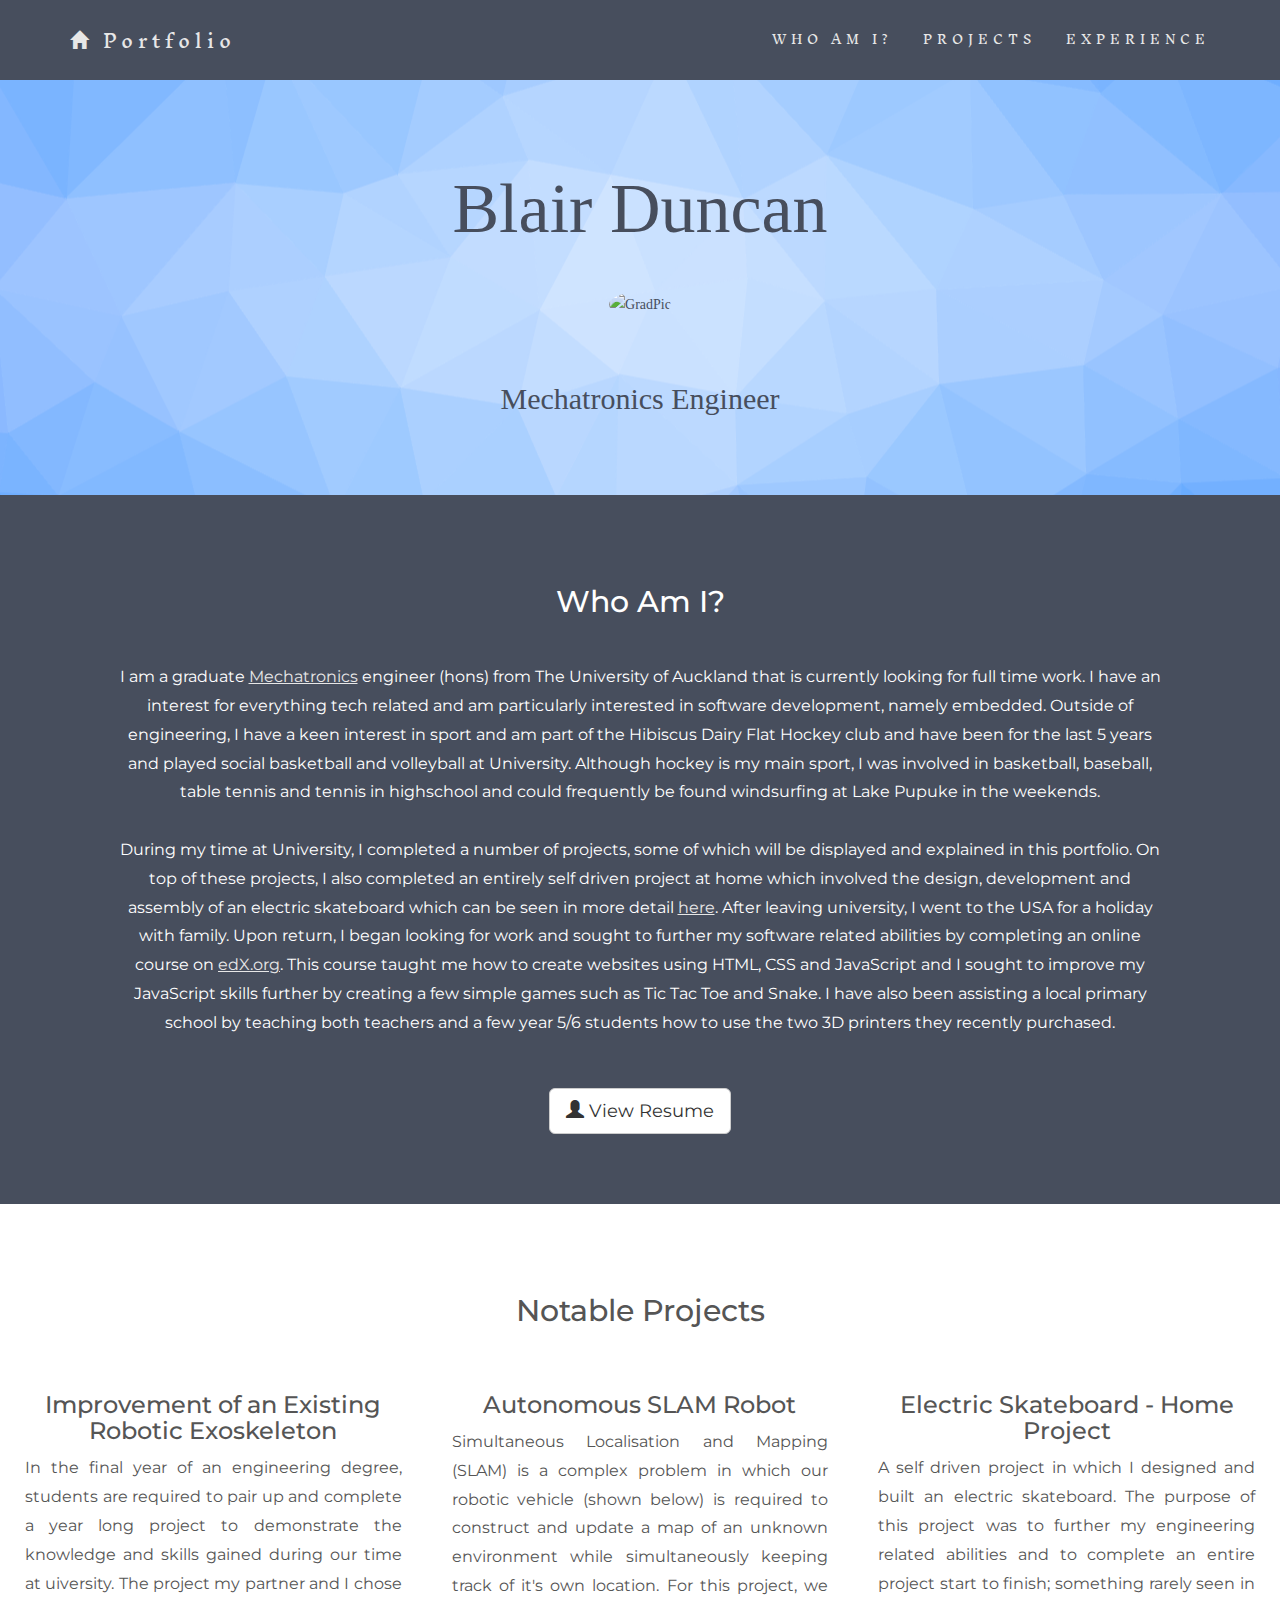
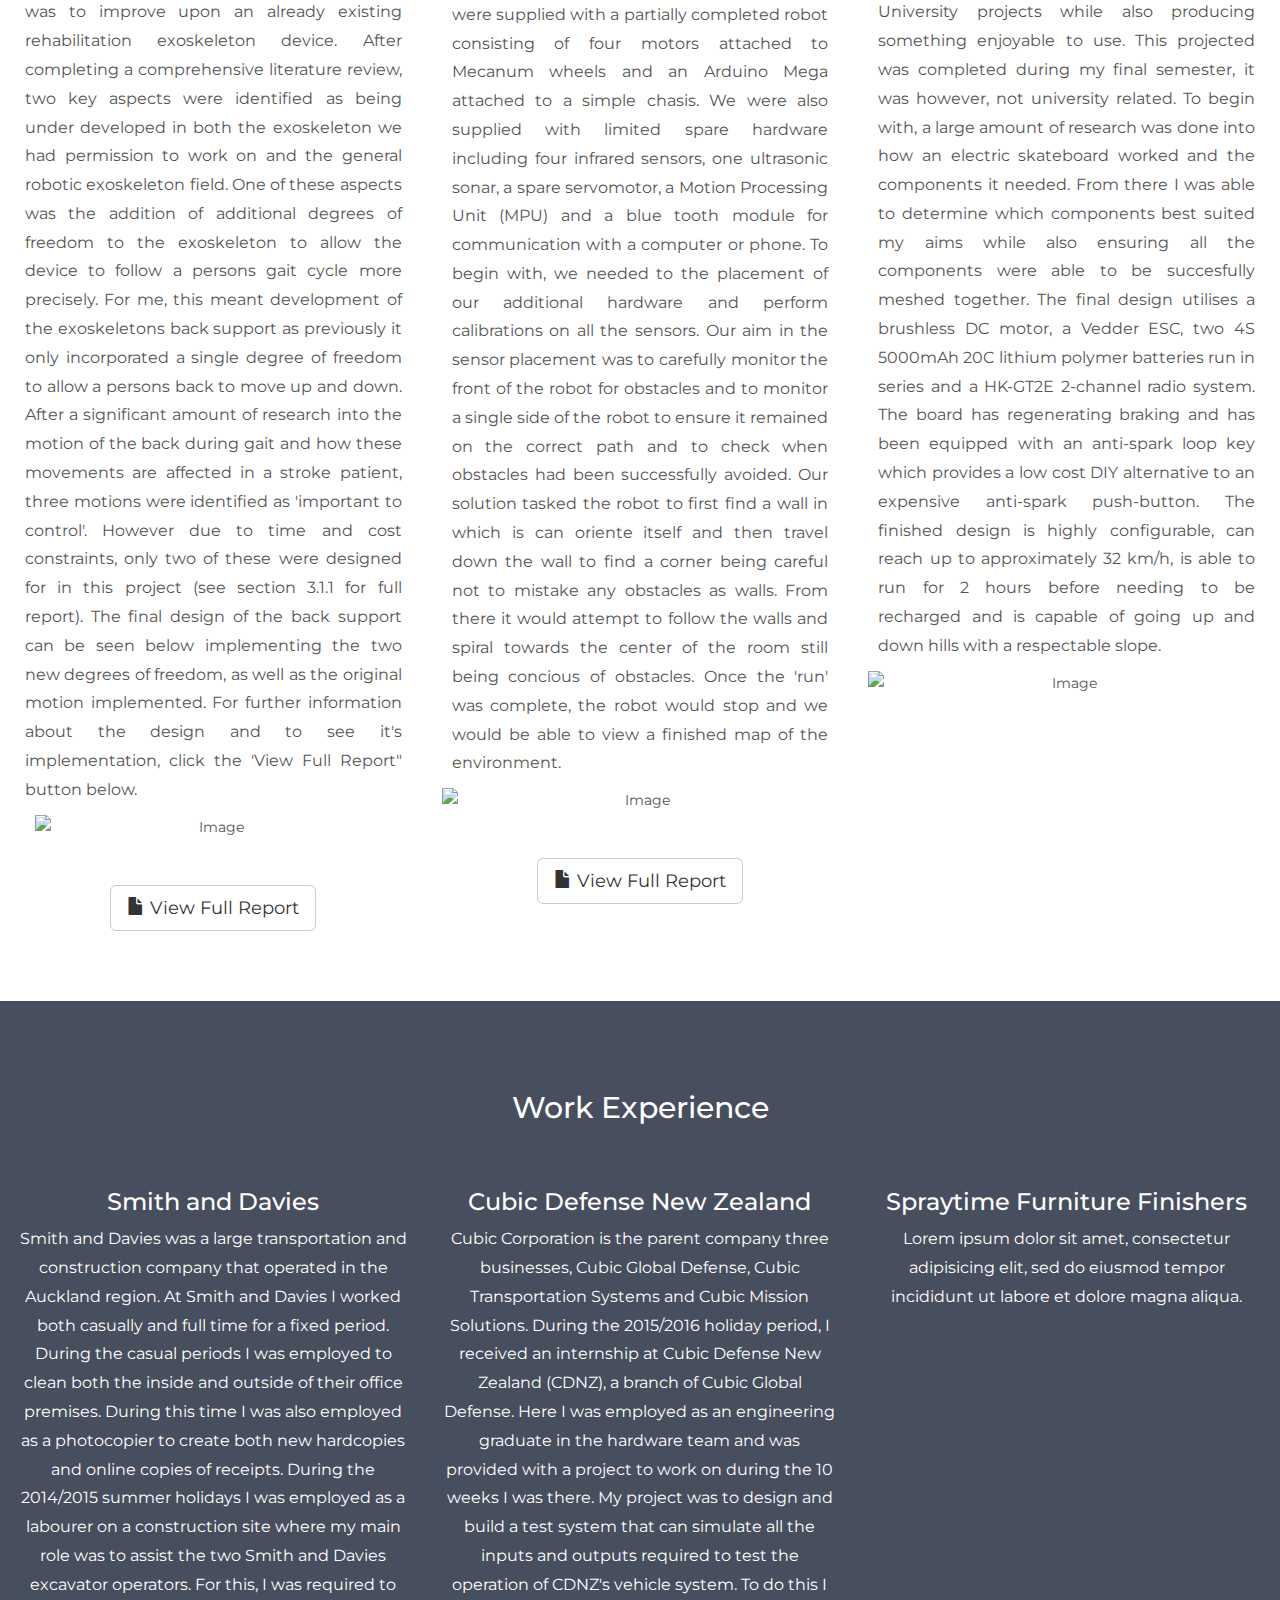
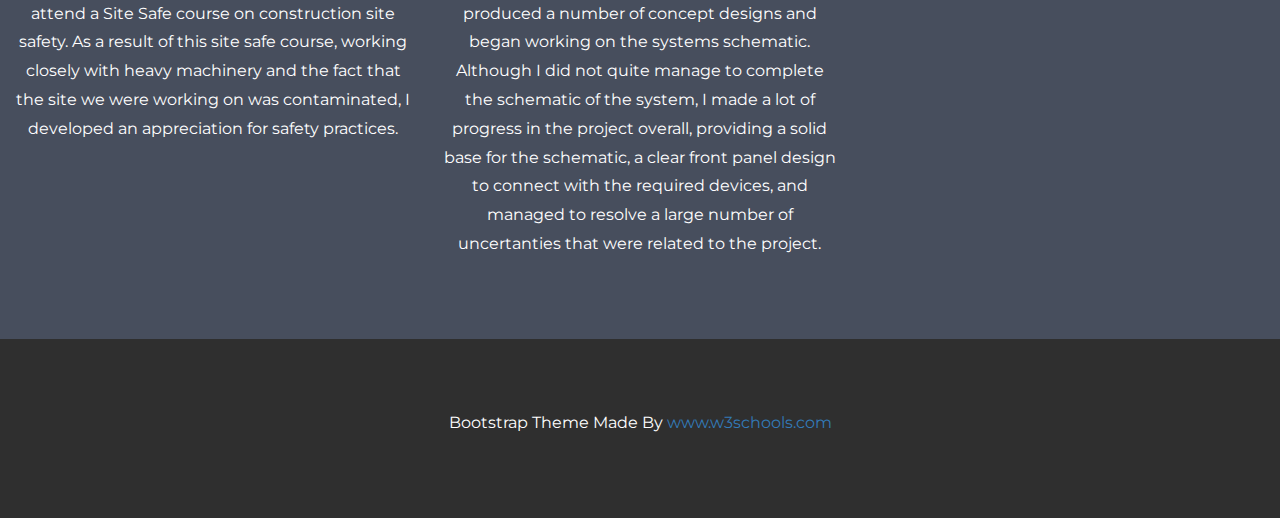
==== index.html @ e44c0905 "Test 1.1" ====
<!DOCTYPE html>
<!-- Link to bootstrap examples -->
<!-- webGL   Check out-->
<!-- http://getbootstrap.com/getting-started/#download -->
<!-- https://www.w3schools.com/bootstrap/default.asp -->
<!-- http://www.quackit.com/css/css_color_codes.cfm -->
<!-- http://qrohlf.com/trianglify-generator/ -->
<!-- https://snorpey.github.io/triangulation/ -->

<!-- Can share website temporarily-->
<!-- https://codepen.io/ -->

<html lang="en">
<head>
  <!-- Theme Made By www.w3schools.com - No Copyright -->
  <title>Blair Duncan Portfolio</title>
  <meta charset="utf-8">
  <meta name="viewport" content="width=device-width, initial-scale=1">
  <link rel="stylesheet" href="https://maxcdn.bootstrapcdn.com/bootstrap/3.3.7/css/bootstrap.min.css">
  <link href="https://fonts.googleapis.com/css?family=Montserrat" rel="stylesheet">
  <script src="https://ajax.googleapis.com/ajax/libs/jquery/3.2.1/jquery.min.js"></script>
  <script src="https://maxcdn.bootstrapcdn.com/bootstrap/3.3.7/js/bootstrap.min.js"></script>

  <!-- Fonts -->
  <!-- https://fonts.google.com/ -->
  <link href="https://fonts.googleapis.com/css?family=Architects+Daughter|Baloo|Barrio|Chewy|Inknut+Antiqua|Permanent+Marker|Ravi+Prakash" rel="stylesheet">


  <link href="css/style.css" rel="stylesheet">


</head>
<body data-spy="scroll" data-target=".navbar" data-offset="100">

<!-- Navbar -->
<nav class="navbar navbar-default navbar-fixed-top">
  <div class="container">
    <div class="navbar-header">
      <button type="button" class="navbar-toggle" data-toggle="collapse" data-target="#myNavbar">
        <span class="icon-bar"></span>
        <span class="icon-bar"></span>
        <span class="icon-bar"></span>                        
      </button>
      <a class="navbar-brand" href="#Home"><span class="glyphicon glyphicon-home"></span> Portfolio</a>
    </div>
    <div class="collapse navbar-collapse" id="myNavbar">
      <ul class="nav navbar-nav navbar-right">
        <li><a href="#Who">WHO AM I?</a></li>
        <li><a href="#Projects">PROJECTS</a></li>
        <li><a href="#WorkExperience">EXPERIENCE</a></li>
      </ul>
    </div>
  </div>
</nav>

<!-- First Container (Title Page) -->
<div class="container-fluid bg-1 text-center"  id="Home">
  <h1 class="margin">Blair Duncan</h1>
  <img src="images/GradPic.png" class="img-responsive img-circle margin" style="display:inline" alt="GradPic" width="350" height="350">
  <h2>Mechatronics Engineer</h2>
</div>

<!-- Second Container (About me) -->
<div class="container-fluid bg-2 text-center" id="Who">  
  <h2 class="margin">Who Am I?</h2>
  <p>I am a graduate <a href="https://en.wikipedia.org/wiki/Mechatronics" target="_blank" data-toggle="tooltip" data-placement="bottom" title="What is Mechatronics?">Mechatronics</a> engineer (hons) from The University of Auckland that is currently looking for full time work. I have an interest for everything tech related and am particularly interested in software development, namely embedded.
  Outside of engineering, I have a keen interest in sport and am part of the Hibiscus Dairy Flat Hockey club and have been for the last 5 years and played social basketball and volleyball at University. Although hockey is my main sport, I was involved in basketball, baseball, table tennis and tennis in highschool and could frequently be found windsurfing at Lake Pupuke in the weekends.
  <br />
  <br />
  During my time at University, I completed a number of projects, some of which will be displayed and explained in this portfolio. On top of these projects, I also completed an entirely self driven project at home which involved the design, development and assembly of an electric skateboard which can be seen in more detail <a href="#">here</a>.
  After leaving university, I went to the USA for a holiday with family. Upon return, I began looking for work and sought to further my software related abilities by completing an online course on <a href="https://www.edx.org/" target="_blank">edX.org</a>. This course taught me how to create websites using HTML, CSS and JavaScript and I sought to improve my JavaScript skills further by creating a few simple games such as Tic Tac Toe and Snake.
  I have also been assisting a local primary school by teaching both teachers and a few year 5/6 students how to use the two 3D printers they recently purchased.
  </p>
  <a href="PDF/Resume.pdf" target = "_blank" class="btn btn-default btn-lg">
    <span class="glyphicon glyphicon-user"></span> View Resume
  </a>
</div>

<!-- Third Container (Projects) -->
<div class="container-fluid bg-3 text-center" id="Projects">    
  <h2 class="margin">Notable Projects</h2>
  <div class="row">
    <!-- Robotic Exoskeleton -->
    <div class="col-sm-4 ">
      <h3>Improvement of an Existing Robotic Exoskeleton</h3>
      <p class="text-justify margin3">
        In the final year of an engineering degree, students are required to pair up and complete a year long project to demonstrate the knowledge and skills gained during our time at uiversity. The project my partner and I chose was to improve upon an already existing rehabilitation exoskeleton device. After completing a comprehensive literature review, two key aspects were identified as being under developed in both the exoskeleton we had permission to work on and the general robotic exoskeleton field.
        One of these aspects was the addition of additional degrees of freedom to the exoskeleton to allow the device to follow a persons gait cycle more precisely. For me, this meant development of the exoskeletons back support as previously it only incorporated a single degree of freedom to allow a persons back to move up and down. After a significant amount of research into the motion of the back during gait and how these movements are affected in a stroke patient, three motions were identified as 'important to control'.
        However due to time and cost constraints, only two of these were designed for in this project (see section 3.1.1 for full report). The final design of the back support can be seen below implementing the two new degrees of freedom, as well as the original motion implemented. For further information about the design and to see it's implementation, click the 'View Full Report" button below.
      </p>
      <img src="images/backsupport.png" class="img-responsive margin center-block" style="width:90%" alt="Image">
      <a href="PDF/FinalYearReport.pdf" target = "_blank" class="btn btn-default btn-lg">
    <span class="glyphicon glyphicon-file"></span> View Full Report
  </a>
    </div>
    <!-- Slam Robot -->
    <div class="col-sm-4">
      <h3>Autonomous SLAM Robot</h3>
      <p class="text-justify margin3">
        Simultaneous Localisation and Mapping (SLAM) is a complex problem in which our robotic vehicle (shown below) is required to construct and update a map of an unknown environment while simultaneously keeping track of it's own location.
        For this project, we were supplied with a partially completed robot consisting of four motors attached to Mecanum wheels and an Arduino Mega attached to a simple chasis. We were also supplied with limited spare hardware including four infrared sensors, one ultrasonic sonar, a spare servomotor, a Motion Processing Unit (MPU) and a blue tooth module for communication with a computer or phone.
        To begin with, we needed to the placement of our additional hardware and perform calibrations on all the sensors. Our aim in the sensor placement was to carefully monitor the front of the robot for obstacles and to monitor a single side of the robot to ensure it remained on the correct path and to check when obstacles had been successfully avoided.
        Our solution tasked the robot to first find a wall in which is can oriente itself and then travel down the wall to find a corner being careful not to mistake any obstacles as walls. From there it would attempt to follow the walls and spiral towards the center of the room still being concious of obstacles. Once the 'run' was complete, the robot would stop and we would be able to view a finished map of the environment.
      </p>
      <img src="images/SLAMBOT.png" class="img-responsive margin" style="width:100%" alt="Image">
      <a href="PDF/SLAMReport.pdf" target = "_blank" class="btn btn-default btn-lg">
    <span class="glyphicon glyphicon-file"></span> View Full Report</a>
    </div>
    <!-- Electric Skateboard -->
    <div class="col-sm-4">
      <h3>Electric Skateboard - Home Project</h3>
      <p class="text-justify margin3">
        A self driven project in which I designed and built an electric skateboard. The purpose of this project was to further my engineering related abilities and to complete an entire project start to finish; something rarely seen in University projects while also producing something enjoyable to use. This projected was completed during my final semester, it was however, not university related. 
        To begin with, a large amount of research was done into how an electric skateboard worked and the components it needed. From there I was able to determine which components best suited my aims while also ensuring all the components were able to be succesfully meshed together. The final design utilises a brushless DC motor, a Vedder ESC, two 4S 5000mAh 20C lithium polymer batteries run in series and a HK-GT2E 2-channel radio system. The board has regenerating braking and has been equipped with an anti-spark loop key which provides a low cost DIY alternative to an expensive anti-spark push-button. 
        The finished design is highly configurable, can reach up to approximately 32 km/h, is able to run for 2 hours before needing to be recharged and is capable of going up and down hills with a respectable slope.
      </p>
      <img src="images/SLAMBOT.png" class="img-responsive margin" style="width:100%" alt="Image">
    </div>
  </div>
</div>

<div class="container-fluid bg-4 text-center" id="WorkExperience">
  <h2 class="margin">Work Experience</h2>
  <div class="row">
    <div class="col-sm-4">
      <!--Smith and Davies-->
      <h3>Smith and Davies</h3>
      <p>
        Smith and Davies was a large transportation and construction company that operated in the Auckland region. At Smith and Davies I worked both casually and full time for a fixed period. During the casual periods I was employed to clean both the inside and outside of their office premises. During this time I was also employed as a photocopier to create both new hardcopies and online copies of receipts.
        During the 2014/2015 summer holidays I was employed as a labourer on a construction site where my main role was to assist the two Smith and Davies excavator operators. For this, I was required to attend a Site Safe course on construction site safety. As a result of this site safe course, working closely with heavy machinery and the fact that the site we were working on was contaminated, I developed an appreciation for safety practices.
      </p>
    </div>
    <!--CDNZ-->
    <div class="col-sm-4">
      <h3>Cubic Defense New Zealand</h3>
      <p>
        Cubic Corporation is the parent company three businesses, Cubic Global Defense, Cubic Transportation Systems and Cubic Mission Solutions. During the 2015/2016 holiday period, I received an internship at Cubic Defense New Zealand (CDNZ), a branch of Cubic Global Defense. Here I was employed as an engineering graduate in the hardware team and was provided with a project to work on during the 10 weeks I was there. My project was to design and build a test system that can simulate all the inputs and outputs required to test the operation of CDNZ's vehicle system. To do this I produced a number of concept designs and began working on the systems schematic.
        Although I did not quite manage to complete the schematic of the system, I made a lot of progress in the project overall, providing a solid base for the schematic, a clear front panel design to connect with the required devices, and managed to resolve a large number of uncertanties that were related to the project.
      </p>
    </div>
    <!--Spraytime Furniture Finishers-->
    <div class="col-sm-4">
      <h3>Spraytime Furniture Finishers</h3>
      <p>Lorem ipsum dolor sit amet, consectetur adipisicing elit, sed do eiusmod tempor incididunt ut labore et dolore magna aliqua.</p>
    </div>
    
  </div>
</div>
<!-- Footer -->
<footer class="container-fluid bg-5 text-center">
  <p>Bootstrap Theme Made By <a href="https://www.w3schools.com">www.w3schools.com</a></p> 
</footer>

</body>
</html>
---- css/style.css ----
body {
      font-family: 'Inknut Antiqua', serif;
      font: 20px;  /*Montserrat, sans-serif;*/
      line-height: 1.8;
      color: #f5f6f7;
  }

  h1{
      font-size: 70px;
  }

  p {font-size: 16px;}
  .margin {margin-bottom: 45px;}
  .bg-1 { 
      background: url('../images/pattern.png') no-repeat center center;
      color: #474e5d;
      margin-top: 80px;
      font-family: 'Permanent Marker', cursive;
     
     /* border-bottom: dotted gray;
      border-top: dotted gray;*/
      
     /* border-bottom:1px solid black;
      border-left: 3px solid black;
      border-right: 3px solid black; */
  }
  .bg-2 { 
      background-color: #474e5d; /* Dark Blue */
      color: #ffffff;
      font-family: Montserrat, sans-serif;
     /* border-top: 1px solid black;
      border-bottom:1px solid black;
      border-left: 3px solid black;
      border-right: 3px solid black;*/
  }
  .bg-3 { 
      background-color: #ffffff; /* White */
      color: #555555;
      font-family: Montserrat, sans-serif;
      /*border-top: 1px solid black;
      border-bottom:1px solid black;
      border-left: 3px solid black;
      border-right: 3px solid black;*/
  }
  .bg-4 { 
      background-color: #474e5d; /* Dark Blue */
      color: #ffffff;
      font-family: Montserrat, sans-serif;
     /* border-top: 1px solid black;
      border-bottom:1px solid black;
      border-left: 3px solid black;
      border-right: 3px solid black;*/
  }
  
  .bg-5 { 
      background-color: #2f2f2f; /* Black Gray */
      color: #fff;
      font-family: Montserrat, sans-serif;
     /* border-top: 1px solid black;
      border-bottom:1px solid black;
      border-left: 3px solid black;
      border-right: 3px solid black; */
      
  }
  .container-fluid {
      padding-top: 70px;
      padding-bottom: 70px;
  }
  .navbar-default {
    background-color: #474e5d;
    border-color: #E7E7E7;
}
  .navbar {
      padding-top: 15px;
      padding-bottom: 15px;
      border: 0;
      border-radius: 0;
      margin-bottom: 0;
      font-size: 12px;
      letter-spacing: 5px;
     /* border-bottom: 2px solid black;
      border-left: 3px solid black;
      border-right: 3px solid black;
      border-top: 2px solid black;   */
  }
  .navbar-nav  li a:hover {
      color: #1abc9c !important;
  }

  .nav.navbar-nav.navbar-right li a {
      color:#E7E7E7;
  }
  
  .navbar-default .navbar-brand{
      color:#E7E7E7;
  }
  .bg-2 > p > a {
      color:#E7E7E7; /*#d3d3d3   light grey*/
      text-decoration: underline;
  }
  .bg-2 > p {
      padding-left:100px;
      padding-right:100px;
      padding-bottom:40px;
  }

.text-justify.margin3{
    margin-left: 10px;
    margin-right: 10px;
}
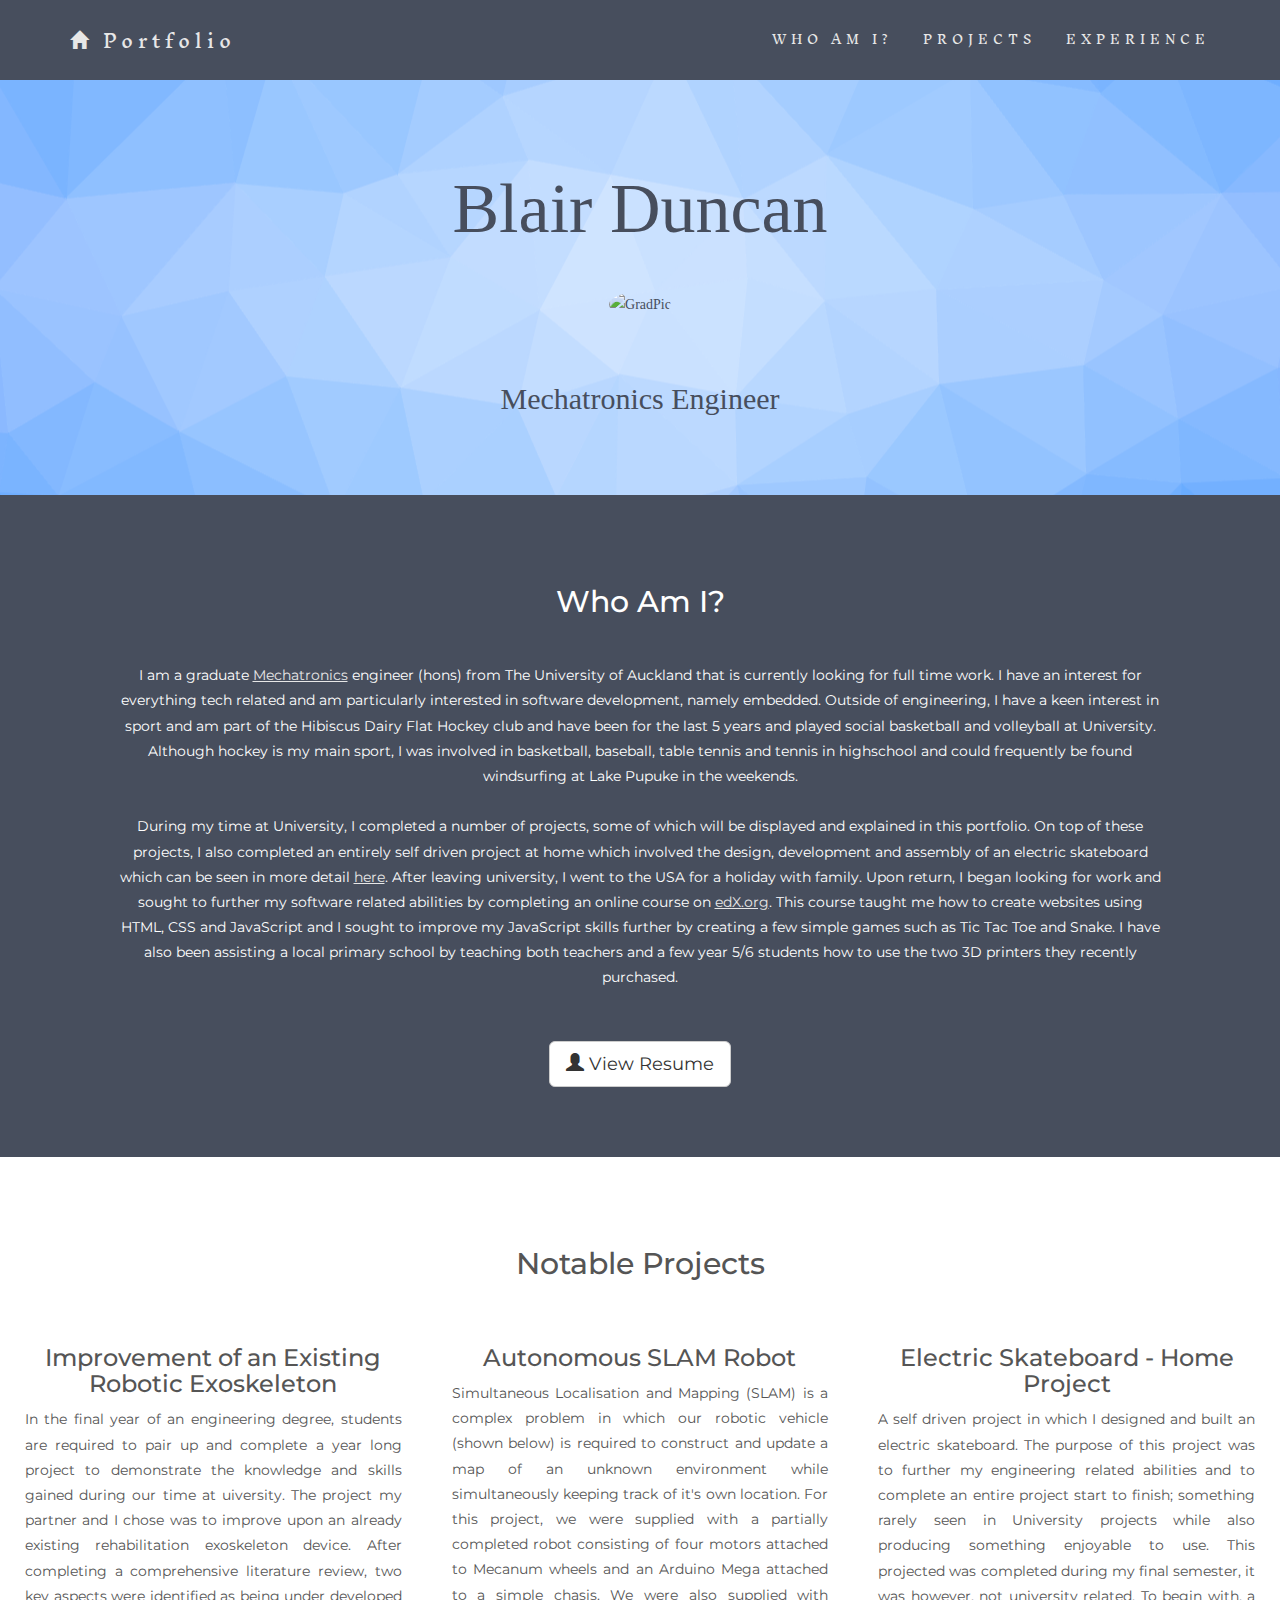
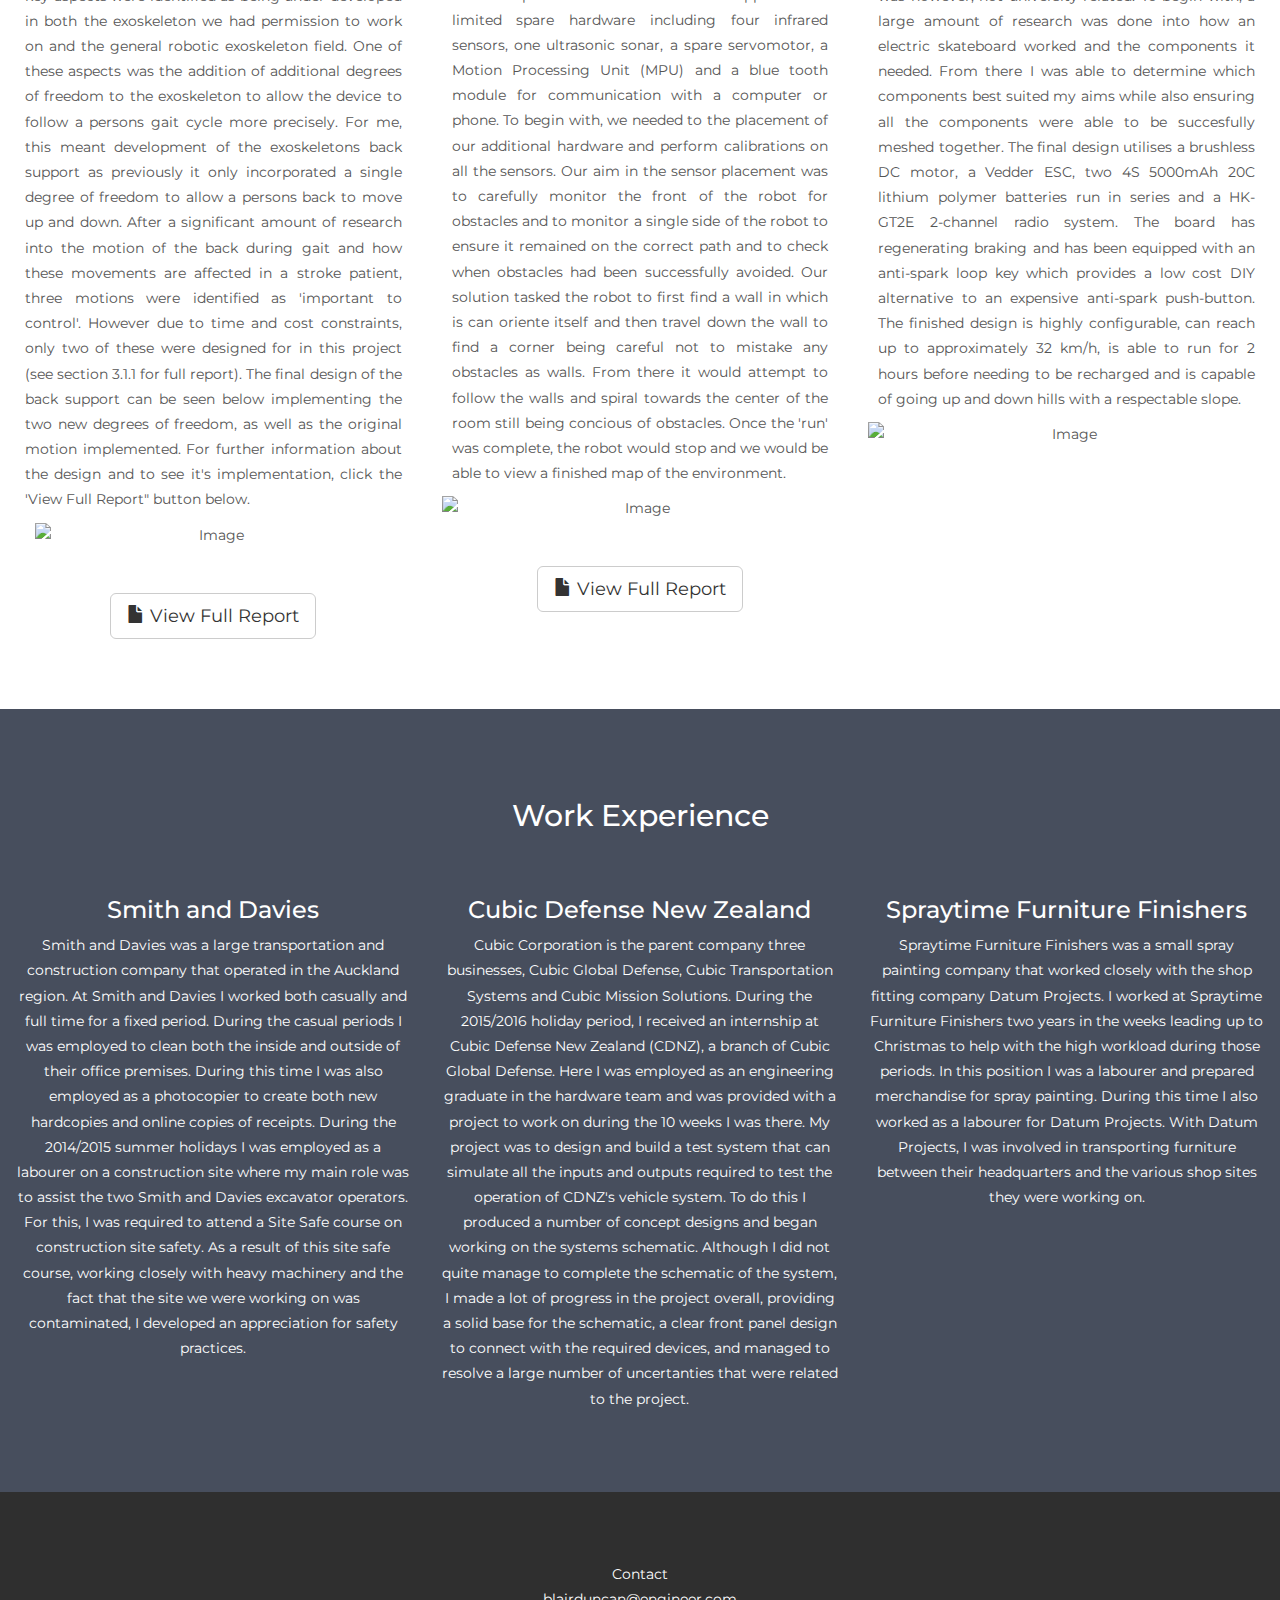
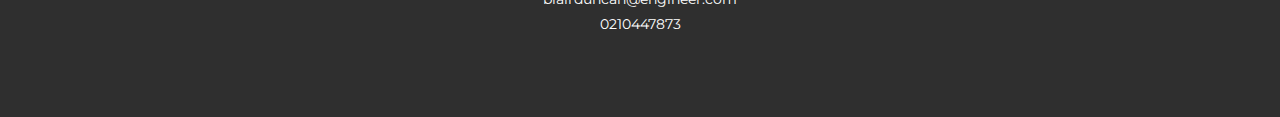
==== commit a8b3c641: "Added job description + contact" ====
--- a/index.html
+++ b/index.html
@@ -41,7 +41,7 @@
         <span class="icon-bar"></span>
         <span class="icon-bar"></span>                        
       </button>
-      <a class="navbar-brand" href="#Home"><span class="glyphicon glyphicon-home"></span> Portfolio</a>
+      <a class="navbar-brand" href="#"><span class="glyphicon glyphicon-home"></span> Portfolio</a>
     </div>
     <div class="collapse navbar-collapse" id="myNavbar">
       <ul class="nav navbar-nav navbar-right">
@@ -54,7 +54,7 @@
 </nav>
 
 <!-- First Container (Title Page) -->
-<div class="container-fluid bg-1 text-center"  id="Home">
+<div class="container-fluid bg-1 text-center">
   <h1 class="margin">Blair Duncan</h1>
   <img src="images/GradPic.png" class="img-responsive img-circle margin" style="display:inline" alt="GradPic" width="350" height="350">
   <h2>Mechatronics Engineer</h2>
@@ -141,14 +141,20 @@
     <!--Spraytime Furniture Finishers-->
     <div class="col-sm-4">
       <h3>Spraytime Furniture Finishers</h3>
-      <p>Lorem ipsum dolor sit amet, consectetur adipisicing elit, sed do eiusmod tempor incididunt ut labore et dolore magna aliqua.</p>
+      <p>
+        Spraytime Furniture Finishers was a small spray painting company that worked closely with the shop fitting company Datum Projects. I worked at Spraytime Furniture Finishers two years in the weeks leading up to Christmas to help with the high workload during those periods. In this position I was a labourer and prepared merchandise for spray painting. During this time I also worked as a labourer for Datum Projects. With Datum Projects, I was involved in transporting furniture between their headquarters and the various shop sites they were working on.
+      </p>
     </div>
     
   </div>
 </div>
 <!-- Footer -->
 <footer class="container-fluid bg-5 text-center">
-  <p>Bootstrap Theme Made By <a href="https://www.w3schools.com">www.w3schools.com</a></p> 
+  <p>
+    Contact <br />
+    blairduncan@engineer.com <br />
+    0210447873    
+  </p> 
 </footer>
 
 </body>
--- a/css/style.css
+++ b/css/style.css
@@ -9,7 +9,7 @@
       font-size: 70px;
   }
 
-  p {font-size: 16px;}
+  p {font-size: 14px;}
   .margin {margin-bottom: 45px;}
   .bg-1 { 
       background: url('../images/pattern.png') no-repeat center center;
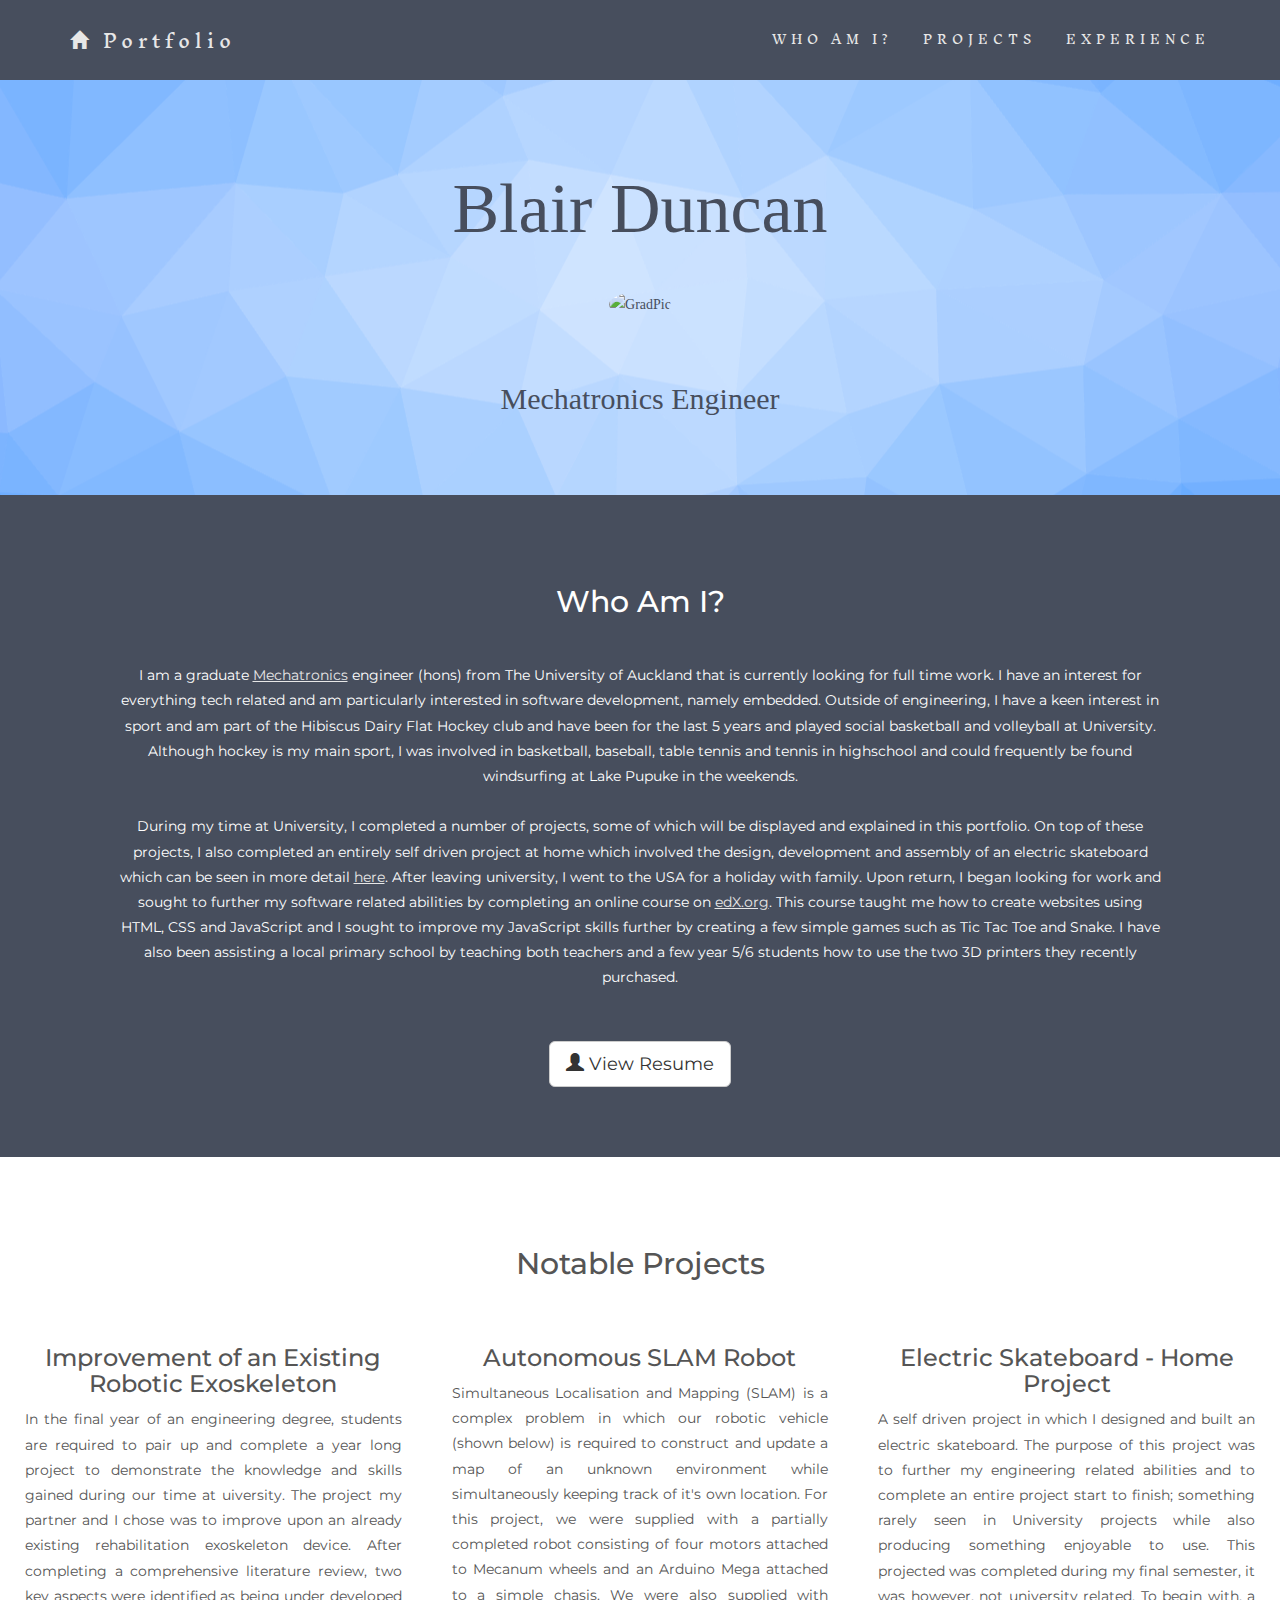
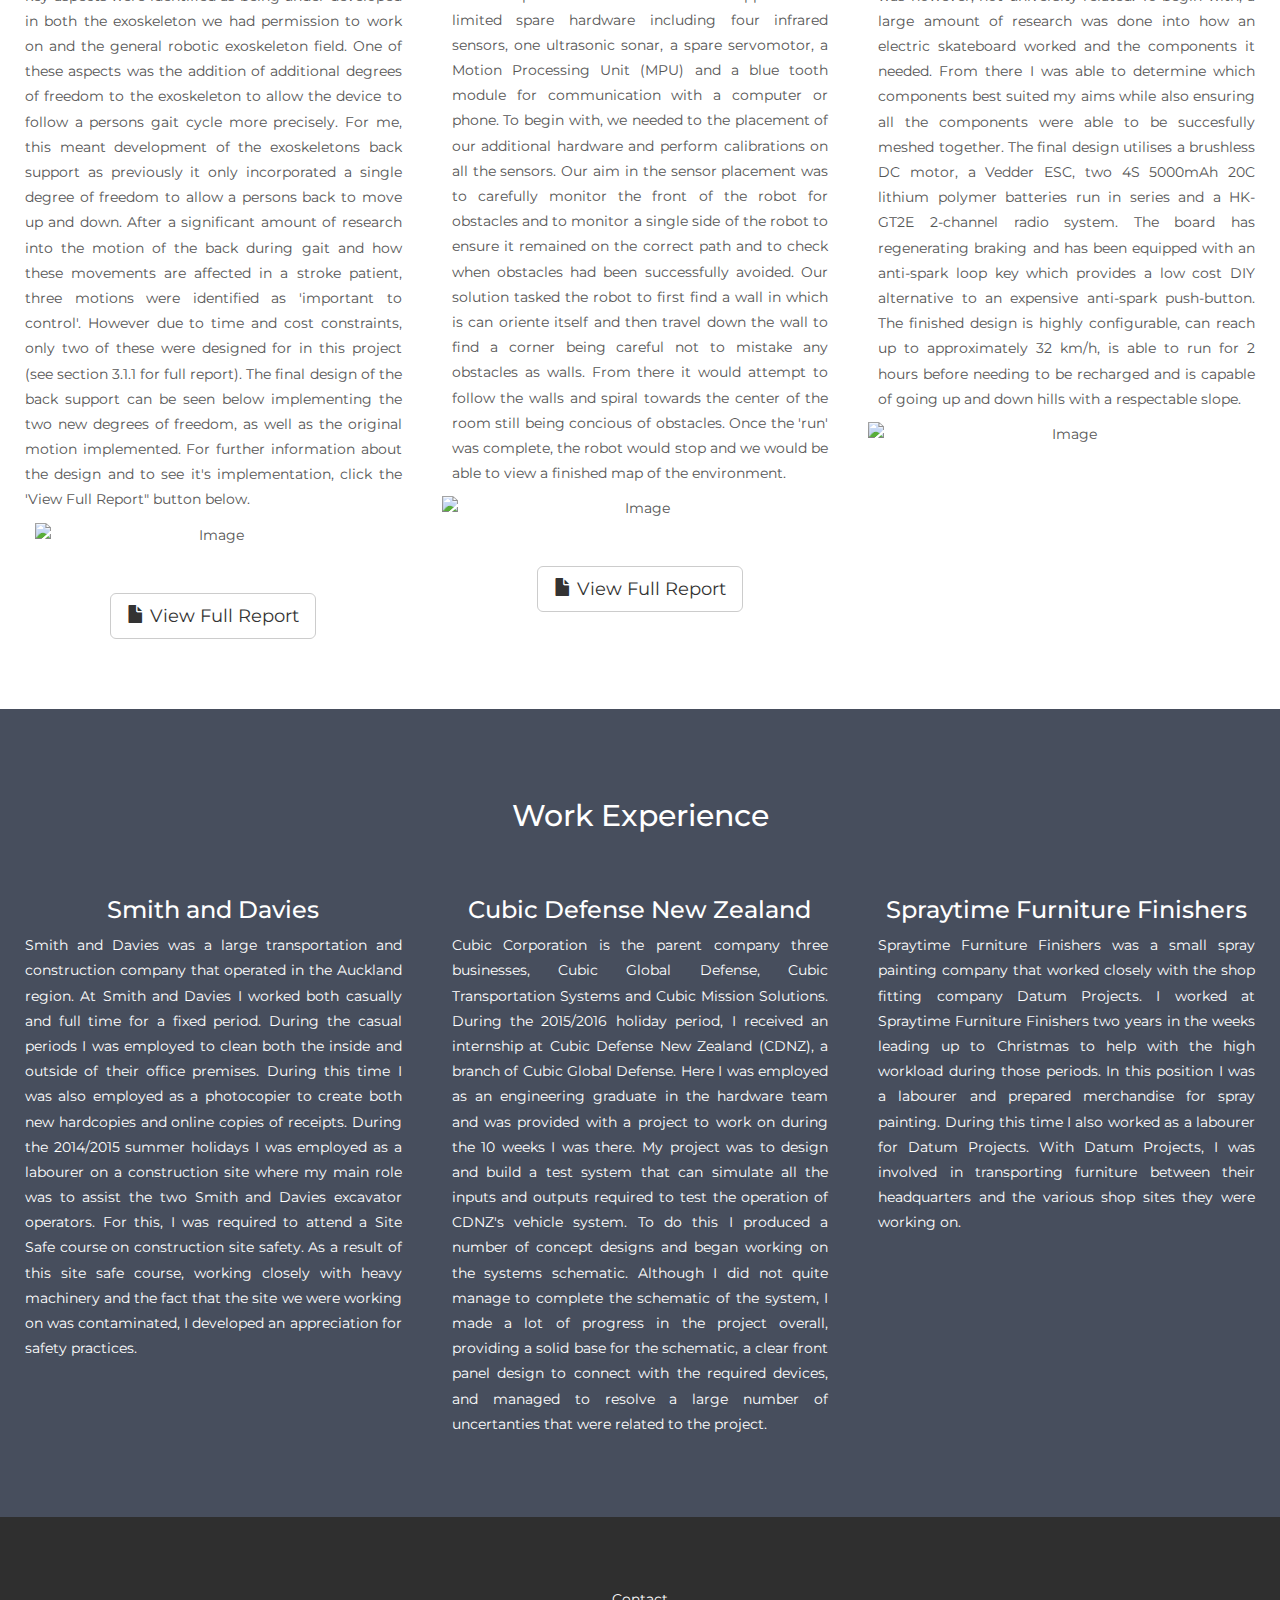
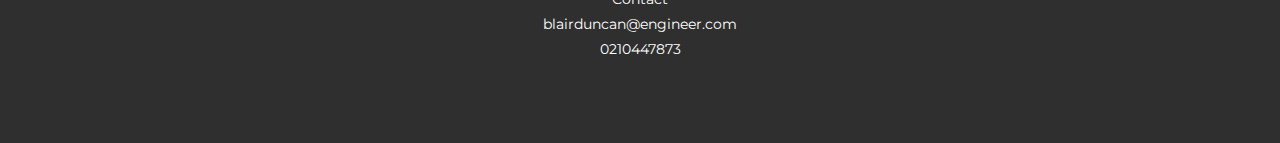
==== commit 77143719: "Added Files + formatting" ====
--- a/index.html
+++ b/index.html
@@ -41,9 +41,9 @@
         <span class="icon-bar"></span>
         <span class="icon-bar"></span>                        
       </button>
-      <a class="navbar-brand" href="#"><span class="glyphicon glyphicon-home"></span> Portfolio</a>
+      <a class="navbar-brand" href="#Top"><span class="glyphicon glyphicon-home"></span> Portfolio</a>
     </div>
-    <div class="collapse navbar-collapse" id="myNavbar">
+    <div class="collapse navbar-collapse">
       <ul class="nav navbar-nav navbar-right">
         <li><a href="#Who">WHO AM I?</a></li>
         <li><a href="#Projects">PROJECTS</a></li>
@@ -54,7 +54,7 @@
 </nav>
 
 <!-- First Container (Title Page) -->
-<div class="container-fluid bg-1 text-center">
+<div class="container-fluid bg-1 text-center"  id="Top">
   <h1 class="margin">Blair Duncan</h1>
   <img src="images/GradPic.png" class="img-responsive img-circle margin" style="display:inline" alt="GradPic" width="350" height="350">
   <h2>Mechatronics Engineer</h2>
@@ -125,7 +125,7 @@
     <div class="col-sm-4">
       <!--Smith and Davies-->
       <h3>Smith and Davies</h3>
-      <p>
+      <p class="text-justify margin3">
         Smith and Davies was a large transportation and construction company that operated in the Auckland region. At Smith and Davies I worked both casually and full time for a fixed period. During the casual periods I was employed to clean both the inside and outside of their office premises. During this time I was also employed as a photocopier to create both new hardcopies and online copies of receipts.
         During the 2014/2015 summer holidays I was employed as a labourer on a construction site where my main role was to assist the two Smith and Davies excavator operators. For this, I was required to attend a Site Safe course on construction site safety. As a result of this site safe course, working closely with heavy machinery and the fact that the site we were working on was contaminated, I developed an appreciation for safety practices.
       </p>
@@ -133,7 +133,7 @@
     <!--CDNZ-->
     <div class="col-sm-4">
       <h3>Cubic Defense New Zealand</h3>
-      <p>
+      <p class="text-justify margin3">
         Cubic Corporation is the parent company three businesses, Cubic Global Defense, Cubic Transportation Systems and Cubic Mission Solutions. During the 2015/2016 holiday period, I received an internship at Cubic Defense New Zealand (CDNZ), a branch of Cubic Global Defense. Here I was employed as an engineering graduate in the hardware team and was provided with a project to work on during the 10 weeks I was there. My project was to design and build a test system that can simulate all the inputs and outputs required to test the operation of CDNZ's vehicle system. To do this I produced a number of concept designs and began working on the systems schematic.
         Although I did not quite manage to complete the schematic of the system, I made a lot of progress in the project overall, providing a solid base for the schematic, a clear front panel design to connect with the required devices, and managed to resolve a large number of uncertanties that were related to the project.
       </p>
@@ -141,7 +141,7 @@
     <!--Spraytime Furniture Finishers-->
     <div class="col-sm-4">
       <h3>Spraytime Furniture Finishers</h3>
-      <p>
+      <p class="text-justify margin3">
         Spraytime Furniture Finishers was a small spray painting company that worked closely with the shop fitting company Datum Projects. I worked at Spraytime Furniture Finishers two years in the weeks leading up to Christmas to help with the high workload during those periods. In this position I was a labourer and prepared merchandise for spray painting. During this time I also worked as a labourer for Datum Projects. With Datum Projects, I was involved in transporting furniture between their headquarters and the various shop sites they were working on.
       </p>
     </div>
--- a/css/style.css
+++ b/css/style.css
@@ -16,51 +16,27 @@
       color: #474e5d;
       margin-top: 80px;
       font-family: 'Permanent Marker', cursive;
-     
-     /* border-bottom: dotted gray;
-      border-top: dotted gray;*/
-      
-     /* border-bottom:1px solid black;
-      border-left: 3px solid black;
-      border-right: 3px solid black; */
   }
   .bg-2 { 
       background-color: #474e5d; /* Dark Blue */
       color: #ffffff;
       font-family: Montserrat, sans-serif;
-     /* border-top: 1px solid black;
-      border-bottom:1px solid black;
-      border-left: 3px solid black;
-      border-right: 3px solid black;*/
   }
   .bg-3 { 
       background-color: #ffffff; /* White */
       color: #555555;
       font-family: Montserrat, sans-serif;
-      /*border-top: 1px solid black;
-      border-bottom:1px solid black;
-      border-left: 3px solid black;
-      border-right: 3px solid black;*/
   }
   .bg-4 { 
       background-color: #474e5d; /* Dark Blue */
       color: #ffffff;
       font-family: Montserrat, sans-serif;
-     /* border-top: 1px solid black;
-      border-bottom:1px solid black;
-      border-left: 3px solid black;
-      border-right: 3px solid black;*/
   }
   
   .bg-5 { 
       background-color: #2f2f2f; /* Black Gray */
       color: #fff;
-      font-family: Montserrat, sans-serif;
-     /* border-top: 1px solid black;
-      border-bottom:1px solid black;
-      border-left: 3px solid black;
-      border-right: 3px solid black; */
-      
+      font-family: Montserrat, sans-serif;      
   }
   .container-fluid {
       padding-top: 70px;
@@ -78,19 +54,20 @@
       margin-bottom: 0;
       font-size: 12px;
       letter-spacing: 5px;
-     /* border-bottom: 2px solid black;
-      border-left: 3px solid black;
-      border-right: 3px solid black;
-      border-top: 2px solid black;   */
   }
   .navbar-nav  li a:hover {
-      color: #1abc9c !important;
+      color: #59A5FF !important; /*#1abc9c original green color*/
   }
-
+  .navbar-default .navbar-brand:hover{
+      color: #59A5FF !important;
+  }
   .nav.navbar-nav.navbar-right li a {
       color:#E7E7E7;
   }
-  
+  nav.navbar .navbar-collapse ul.navbar-right li.active a {
+      color: #474e5d;
+      background: #E7E7E7;
+  }
   .navbar-default .navbar-brand{
       color:#E7E7E7;
   }
@@ -98,12 +75,13 @@
       color:#E7E7E7; /*#d3d3d3   light grey*/
       text-decoration: underline;
   }
-  .bg-2 > p {
-      padding-left:100px;
-      padding-right:100px;
-      padding-bottom:40px;
-  }
-
+  @media screen and (min-width:480px){
+      .bg-2 > p {
+            padding-left:100px;
+            padding-right:100px;
+            padding-bottom:40px;
+        }
+   }
 .text-justify.margin3{
     margin-left: 10px;
     margin-right: 10px;
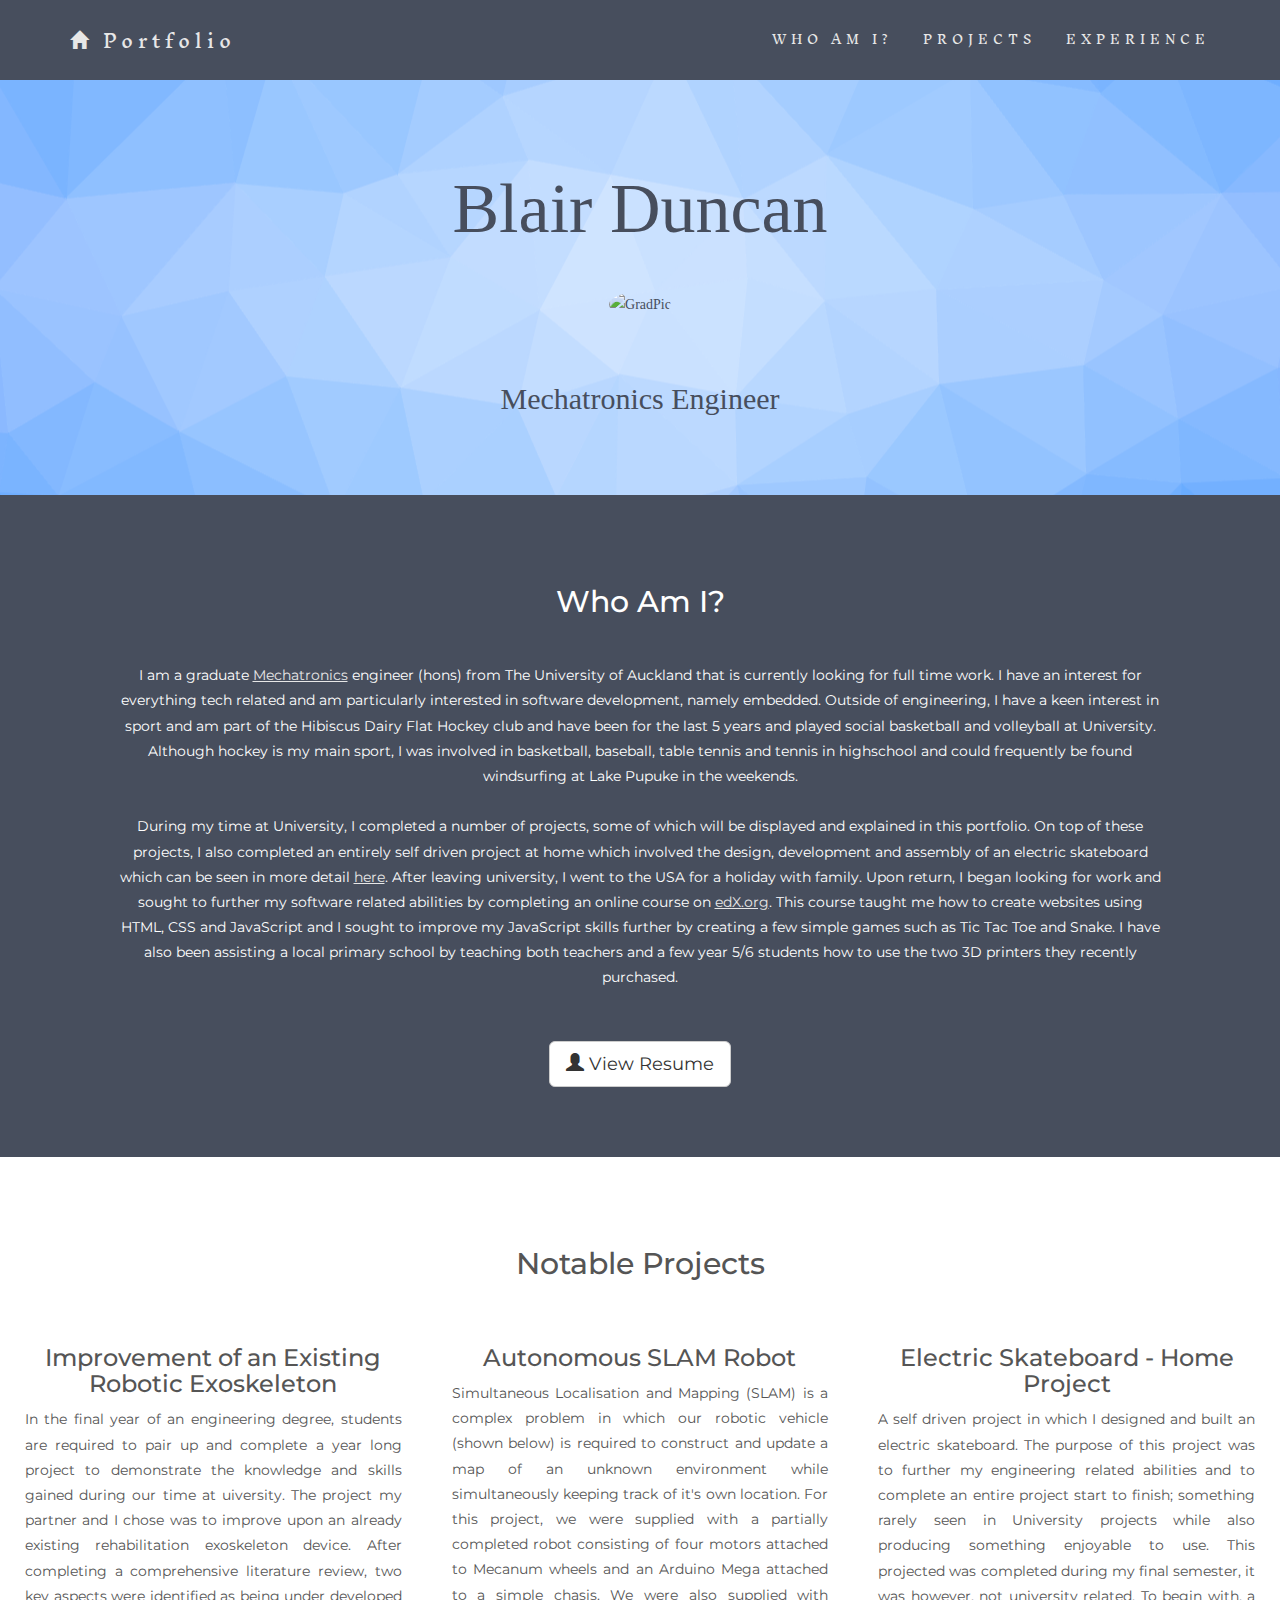
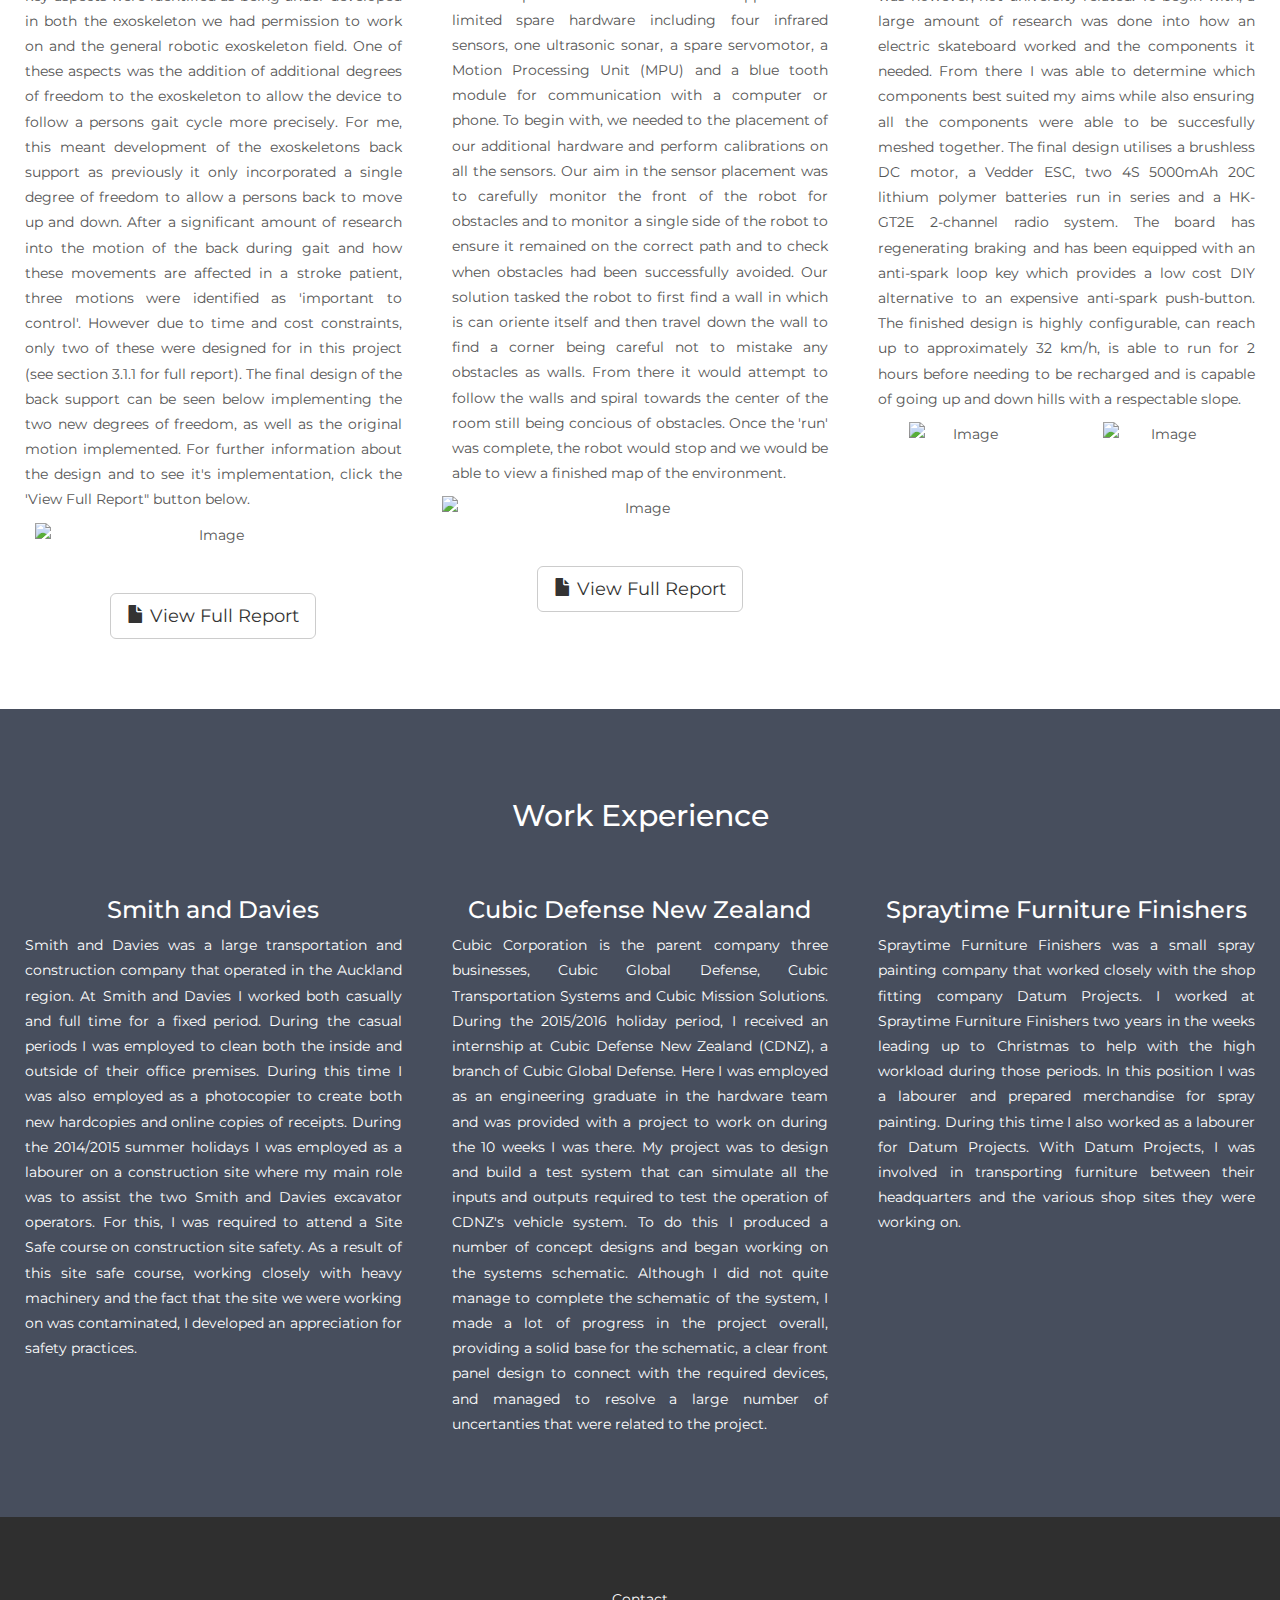
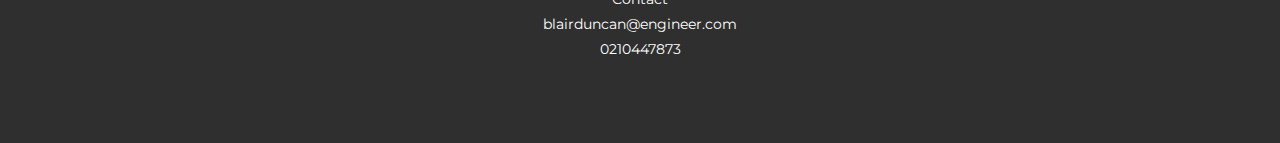
==== commit b4d85351: "Adding skateboard images" ====
--- a/index.html
+++ b/index.html
@@ -114,7 +114,12 @@
         To begin with, a large amount of research was done into how an electric skateboard worked and the components it needed. From there I was able to determine which components best suited my aims while also ensuring all the components were able to be succesfully meshed together. The final design utilises a brushless DC motor, a Vedder ESC, two 4S 5000mAh 20C lithium polymer batteries run in series and a HK-GT2E 2-channel radio system. The board has regenerating braking and has been equipped with an anti-spark loop key which provides a low cost DIY alternative to an expensive anti-spark push-button. 
         The finished design is highly configurable, can reach up to approximately 32 km/h, is able to run for 2 hours before needing to be recharged and is capable of going up and down hills with a respectable slope.
       </p>
-      <img src="images/SLAMBOT.png" class="img-responsive margin" style="width:100%" alt="Image">
+      <div class="col-sm-6">
+        <img src="images/SkateboardTop.png" class="img-responsive margin center-block" style="width:70%" alt="Image">
+      </div>
+      <div class="col-sm-6">
+        <img src="images/SkateboardBot.png" class="img-responsive margin center-block" style="width:75%" alt="Image">
+      </div> 
     </div>
   </div>
 </div>
--- a/css/style.css
+++ b/css/style.css
@@ -82,6 +82,12 @@
             padding-bottom:40px;
         }
    }
+   @media screen and (max-width:480px){
+       .bg-2 > p{
+           text-align:justify;
+           text-justify: inter-word;
+       }
+   }
 .text-justify.margin3{
     margin-left: 10px;
     margin-right: 10px;
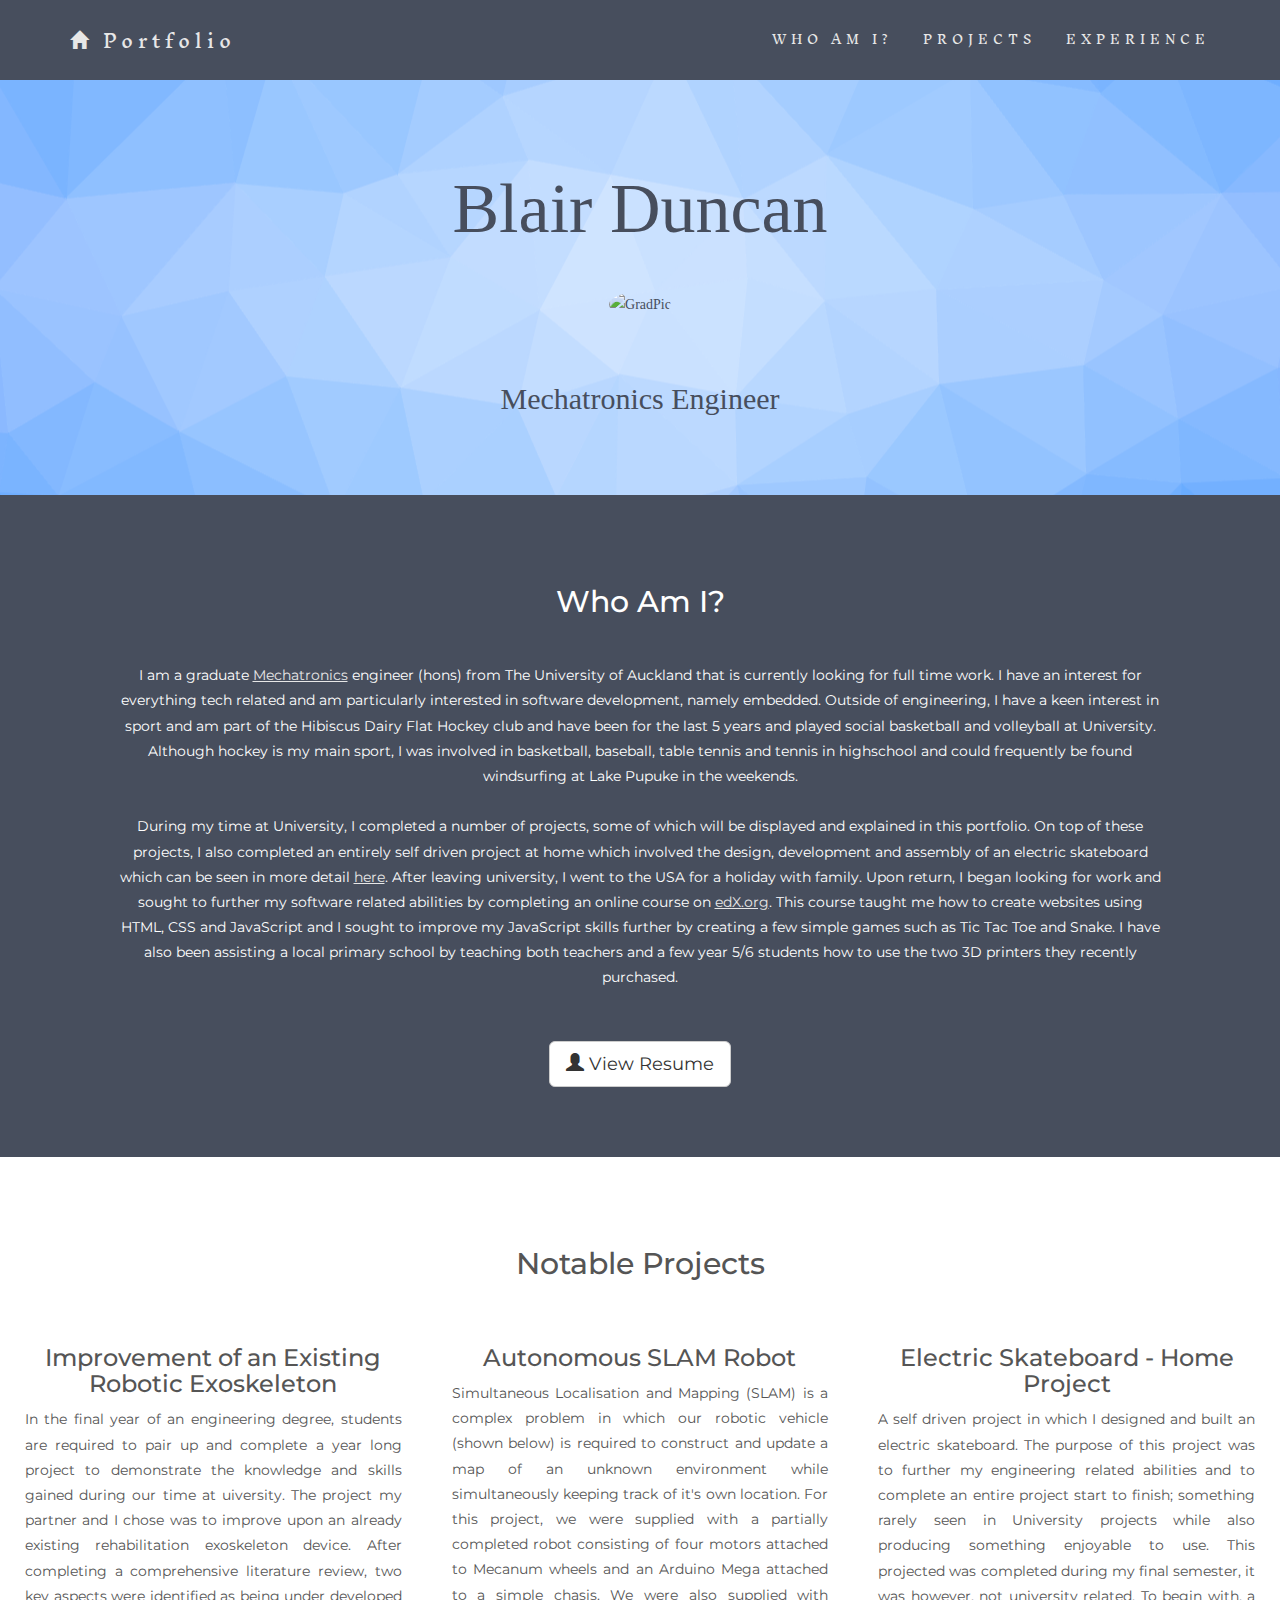
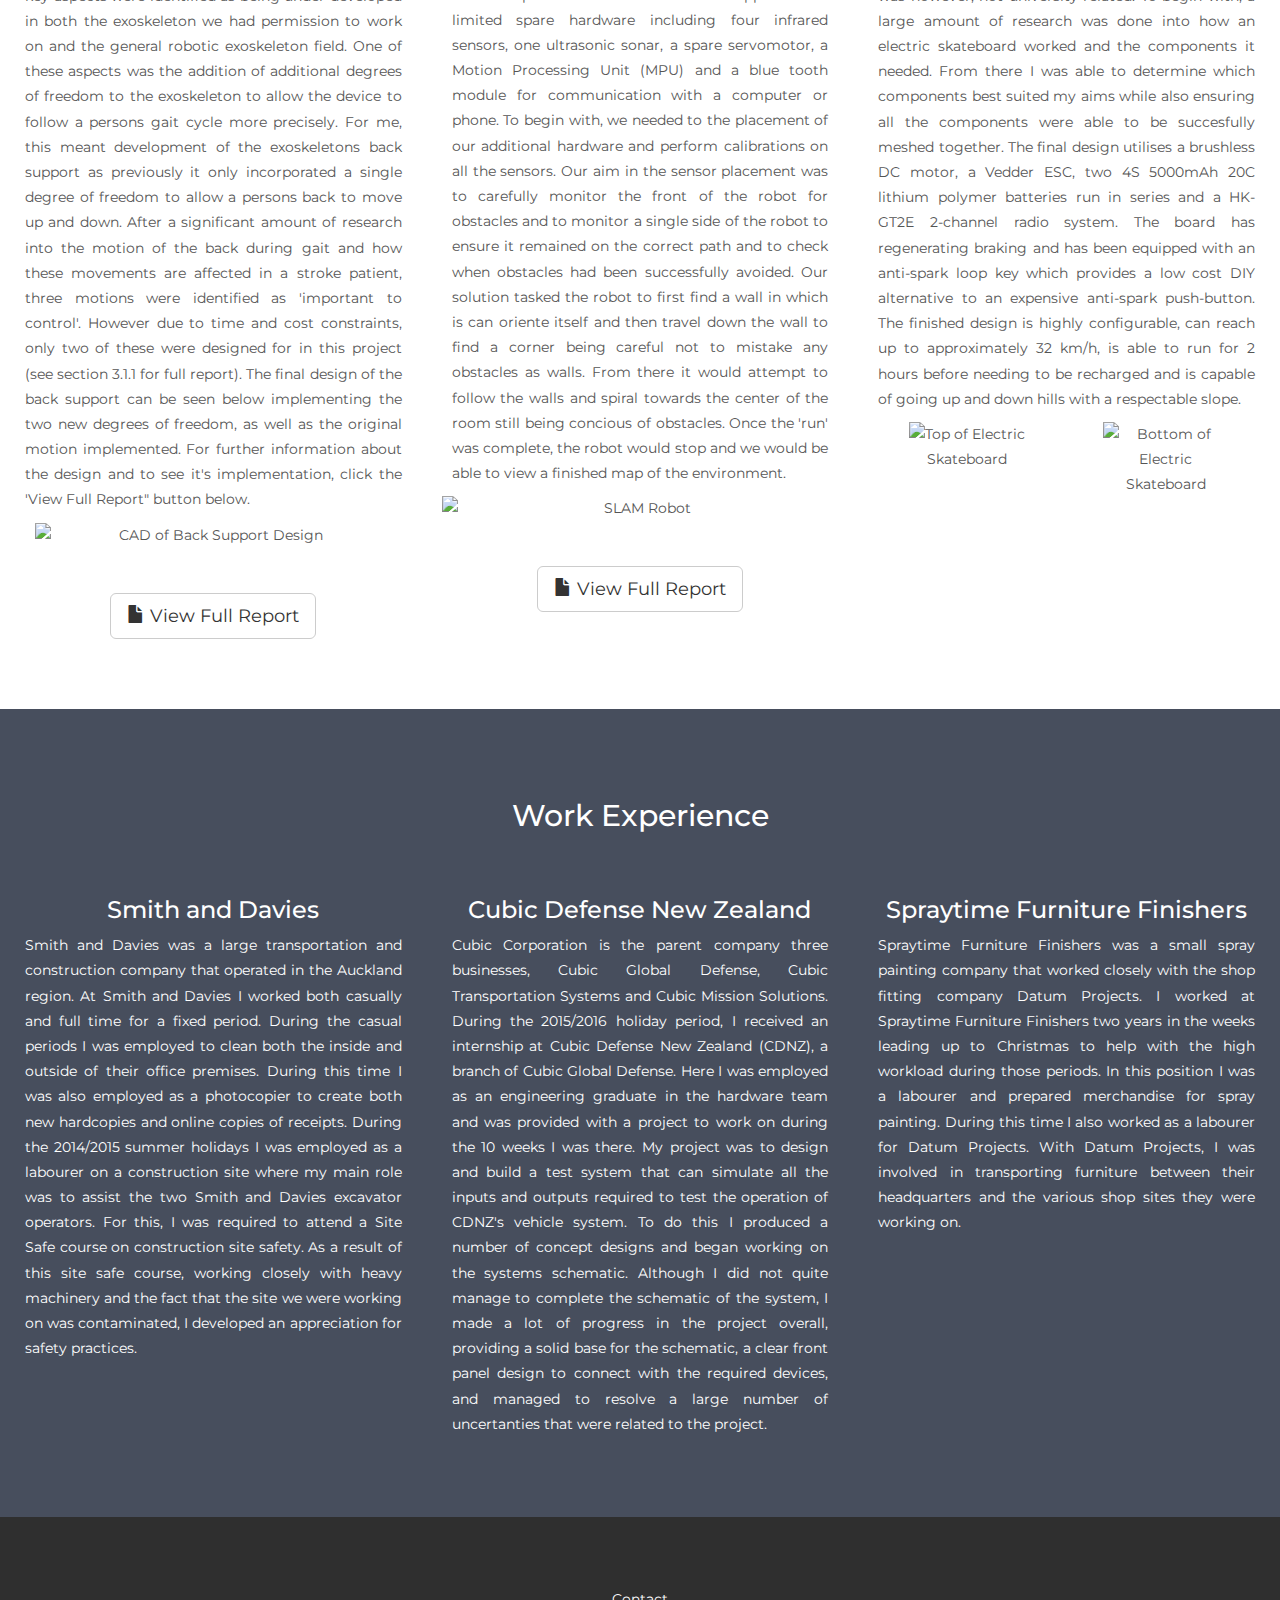
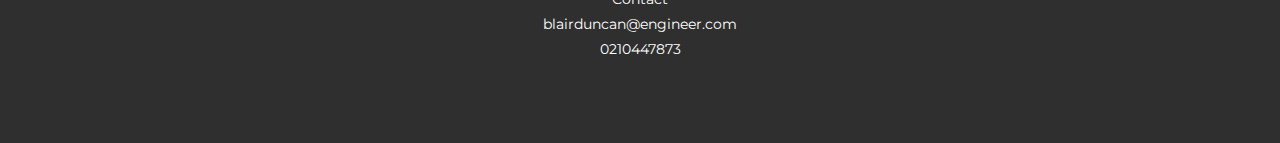
==== commit 25080fed: "Changed image Alt text" ====
--- a/index.html
+++ b/index.html
@@ -88,7 +88,7 @@
         One of these aspects was the addition of additional degrees of freedom to the exoskeleton to allow the device to follow a persons gait cycle more precisely. For me, this meant development of the exoskeletons back support as previously it only incorporated a single degree of freedom to allow a persons back to move up and down. After a significant amount of research into the motion of the back during gait and how these movements are affected in a stroke patient, three motions were identified as 'important to control'.
         However due to time and cost constraints, only two of these were designed for in this project (see section 3.1.1 for full report). The final design of the back support can be seen below implementing the two new degrees of freedom, as well as the original motion implemented. For further information about the design and to see it's implementation, click the 'View Full Report" button below.
       </p>
-      <img src="images/backsupport.png" class="img-responsive margin center-block" style="width:90%" alt="Image">
+      <img src="images/backsupport.png" class="img-responsive margin center-block" style="width:90%" alt="CAD of Back Support Design">
       <a href="PDF/FinalYearReport.pdf" target = "_blank" class="btn btn-default btn-lg">
     <span class="glyphicon glyphicon-file"></span> View Full Report
   </a>
@@ -102,7 +102,7 @@
         To begin with, we needed to the placement of our additional hardware and perform calibrations on all the sensors. Our aim in the sensor placement was to carefully monitor the front of the robot for obstacles and to monitor a single side of the robot to ensure it remained on the correct path and to check when obstacles had been successfully avoided.
         Our solution tasked the robot to first find a wall in which is can oriente itself and then travel down the wall to find a corner being careful not to mistake any obstacles as walls. From there it would attempt to follow the walls and spiral towards the center of the room still being concious of obstacles. Once the 'run' was complete, the robot would stop and we would be able to view a finished map of the environment.
       </p>
-      <img src="images/SLAMBOT.png" class="img-responsive margin" style="width:100%" alt="Image">
+      <img src="images/SLAMBOT.png" class="img-responsive margin" style="width:100%" alt="SLAM Robot">
       <a href="PDF/SLAMReport.pdf" target = "_blank" class="btn btn-default btn-lg">
     <span class="glyphicon glyphicon-file"></span> View Full Report</a>
     </div>
@@ -115,10 +115,10 @@
         The finished design is highly configurable, can reach up to approximately 32 km/h, is able to run for 2 hours before needing to be recharged and is capable of going up and down hills with a respectable slope.
       </p>
       <div class="col-sm-6">
-        <img src="images/SkateboardTop.png" class="img-responsive margin center-block" style="width:70%" alt="Image">
+        <img src="images/SkateboardTop.png" class="img-responsive margin center-block" style="width:70%" alt="Top of Electric Skateboard">
       </div>
       <div class="col-sm-6">
-        <img src="images/SkateboardBot.png" class="img-responsive margin center-block" style="width:75%" alt="Image">
+        <img src="images/SkateboardBot.png" class="img-responsive margin center-block" style="width:75%" alt="Bottom of Electric Skateboard">
       </div> 
     </div>
   </div>
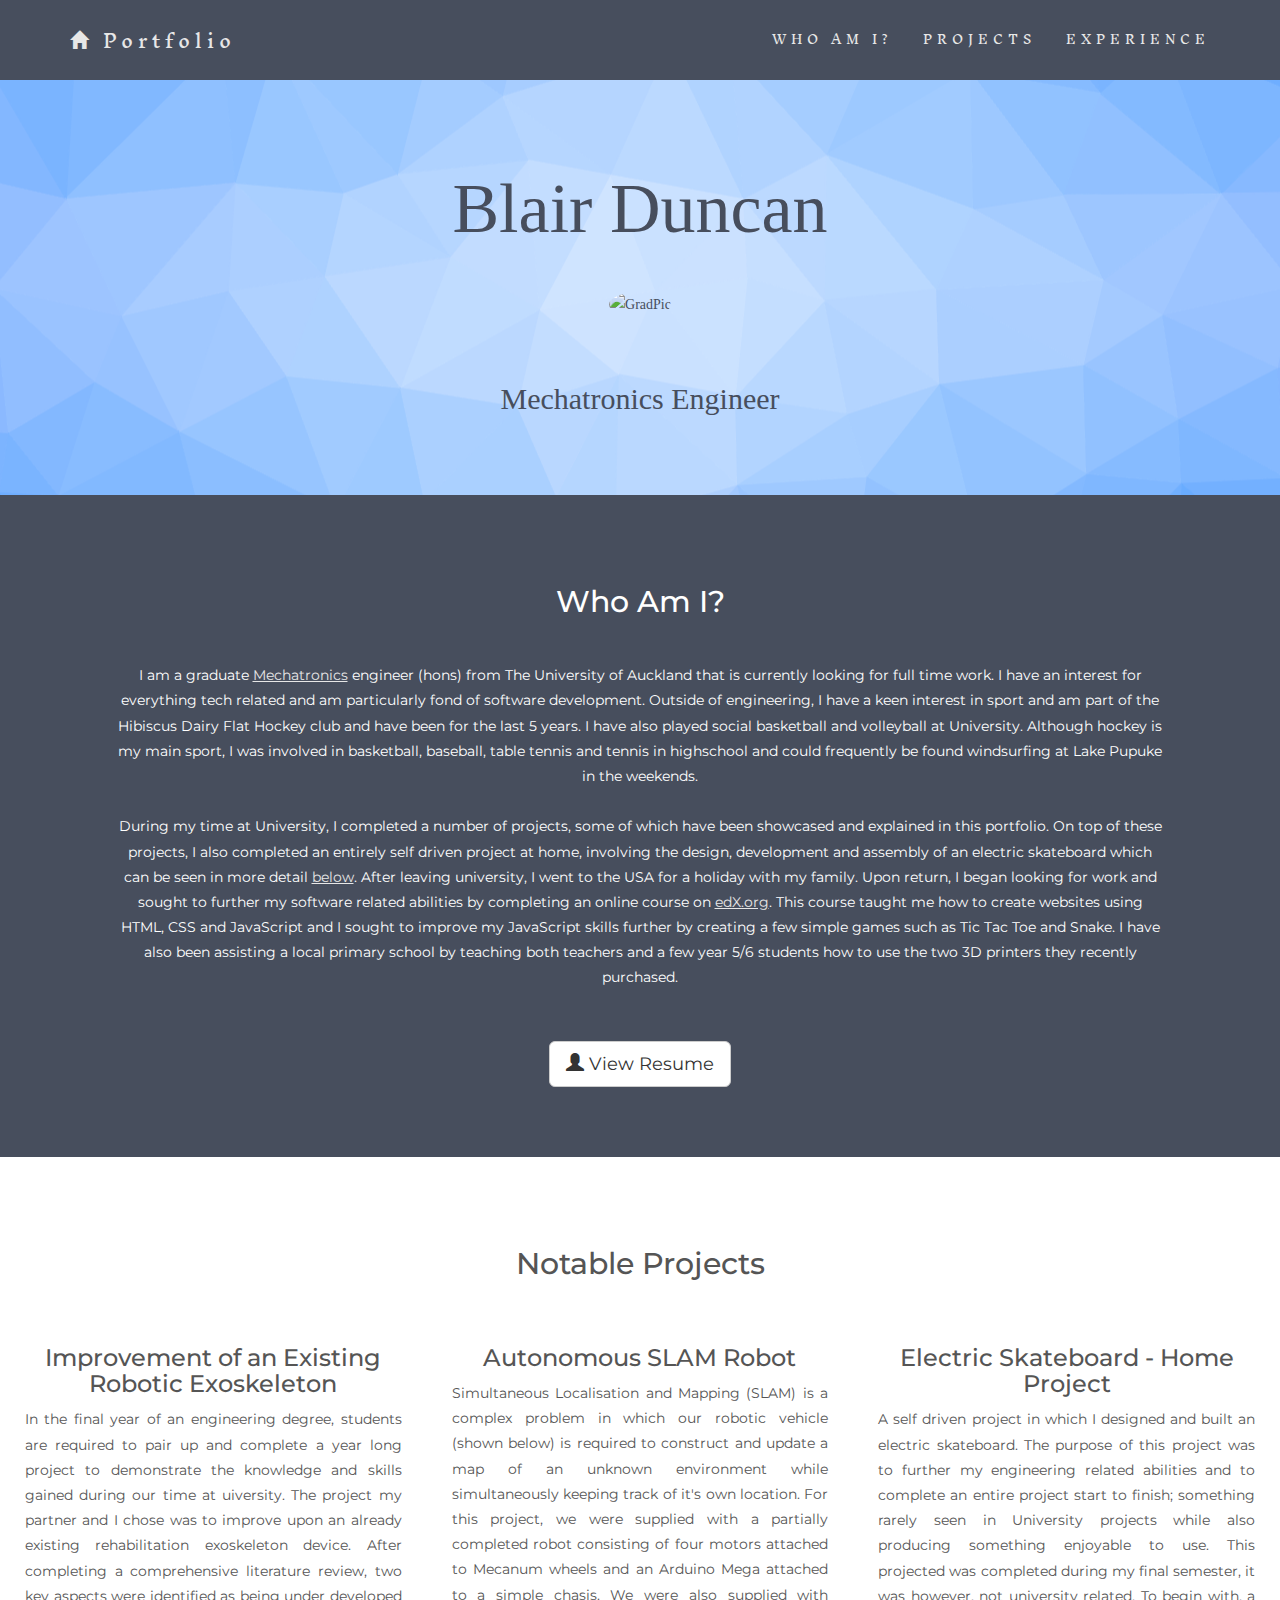
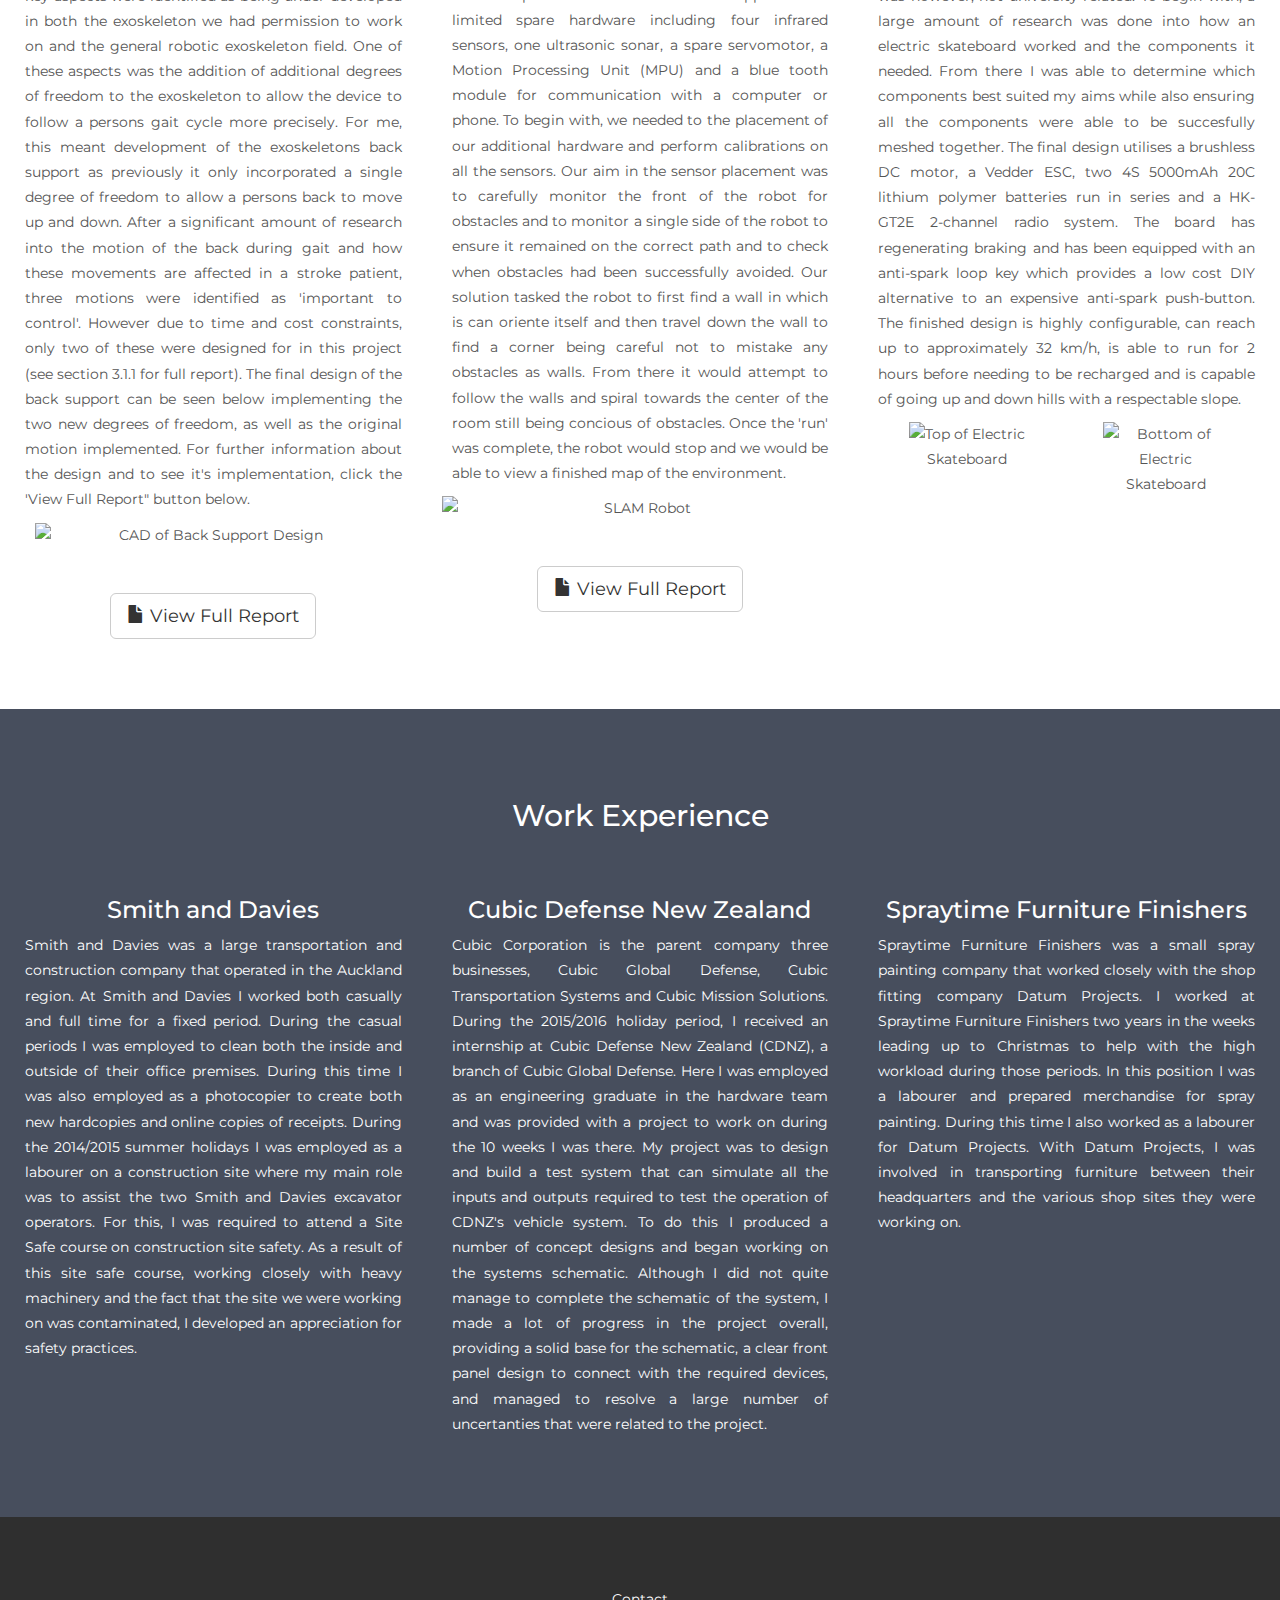
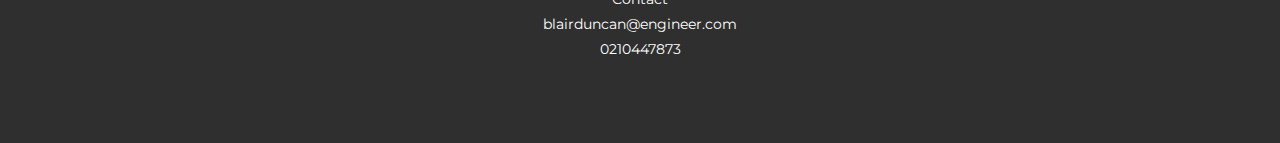
==== commit b8023cca: "Proof read some text" ====
--- a/index.html
+++ b/index.html
@@ -63,12 +63,12 @@
 <!-- Second Container (About me) -->
 <div class="container-fluid bg-2 text-center" id="Who">  
   <h2 class="margin">Who Am I?</h2>
-  <p>I am a graduate <a href="https://en.wikipedia.org/wiki/Mechatronics" target="_blank" data-toggle="tooltip" data-placement="bottom" title="What is Mechatronics?">Mechatronics</a> engineer (hons) from The University of Auckland that is currently looking for full time work. I have an interest for everything tech related and am particularly interested in software development, namely embedded.
-  Outside of engineering, I have a keen interest in sport and am part of the Hibiscus Dairy Flat Hockey club and have been for the last 5 years and played social basketball and volleyball at University. Although hockey is my main sport, I was involved in basketball, baseball, table tennis and tennis in highschool and could frequently be found windsurfing at Lake Pupuke in the weekends.
+  <p>I am a graduate <a href="https://en.wikipedia.org/wiki/Mechatronics" target="_blank" data-toggle="tooltip" data-placement="bottom" title="What is Mechatronics?">Mechatronics</a> engineer (hons) from The University of Auckland that is currently looking for full time work. I have an interest for everything tech related and am particularly fond of software development.
+  Outside of engineering, I have a keen interest in sport and am part of the Hibiscus Dairy Flat Hockey club and have been for the last 5 years. I have also played social basketball and volleyball at University. Although hockey is my main sport, I was involved in basketball, baseball, table tennis and tennis in highschool and could frequently be found windsurfing at Lake Pupuke in the weekends.
   <br />
   <br />
-  During my time at University, I completed a number of projects, some of which will be displayed and explained in this portfolio. On top of these projects, I also completed an entirely self driven project at home which involved the design, development and assembly of an electric skateboard which can be seen in more detail <a href="#">here</a>.
-  After leaving university, I went to the USA for a holiday with family. Upon return, I began looking for work and sought to further my software related abilities by completing an online course on <a href="https://www.edx.org/" target="_blank">edX.org</a>. This course taught me how to create websites using HTML, CSS and JavaScript and I sought to improve my JavaScript skills further by creating a few simple games such as Tic Tac Toe and Snake.
+  During my time at University, I completed a number of projects, some of which have been showcased and explained in this portfolio. On top of these projects, I also completed an entirely self driven project at home, involving the design, development and assembly of an electric skateboard which can be seen in more detail <a href="#Projects">below</a>.
+  After leaving university, I went to the USA for a holiday with my family. Upon return, I began looking for work and sought to further my software related abilities by completing an online course on <a href="https://www.edx.org/" target="_blank">edX.org</a>. This course taught me how to create websites using HTML, CSS and JavaScript and I sought to improve my JavaScript skills further by creating a few simple games such as Tic Tac Toe and Snake.
   I have also been assisting a local primary school by teaching both teachers and a few year 5/6 students how to use the two 3D printers they recently purchased.
   </p>
   <a href="PDF/Resume.pdf" target = "_blank" class="btn btn-default btn-lg">
